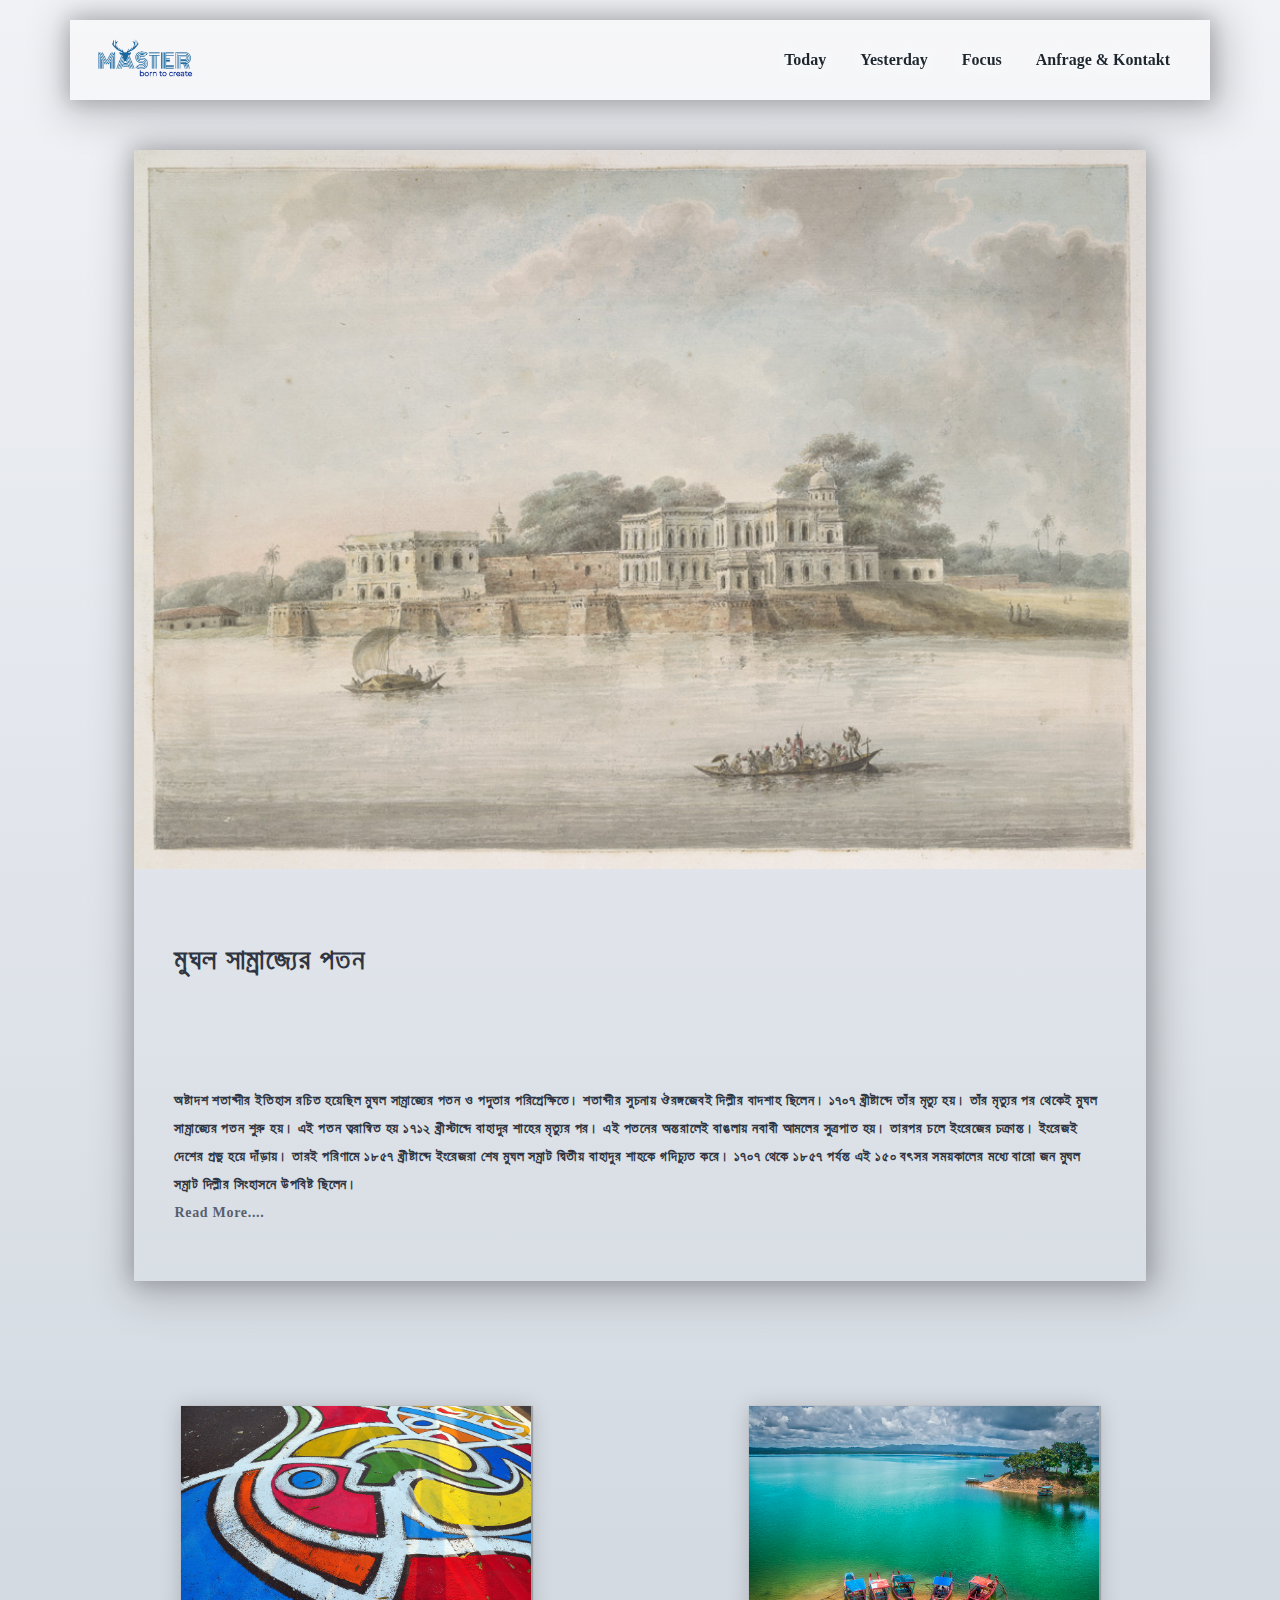
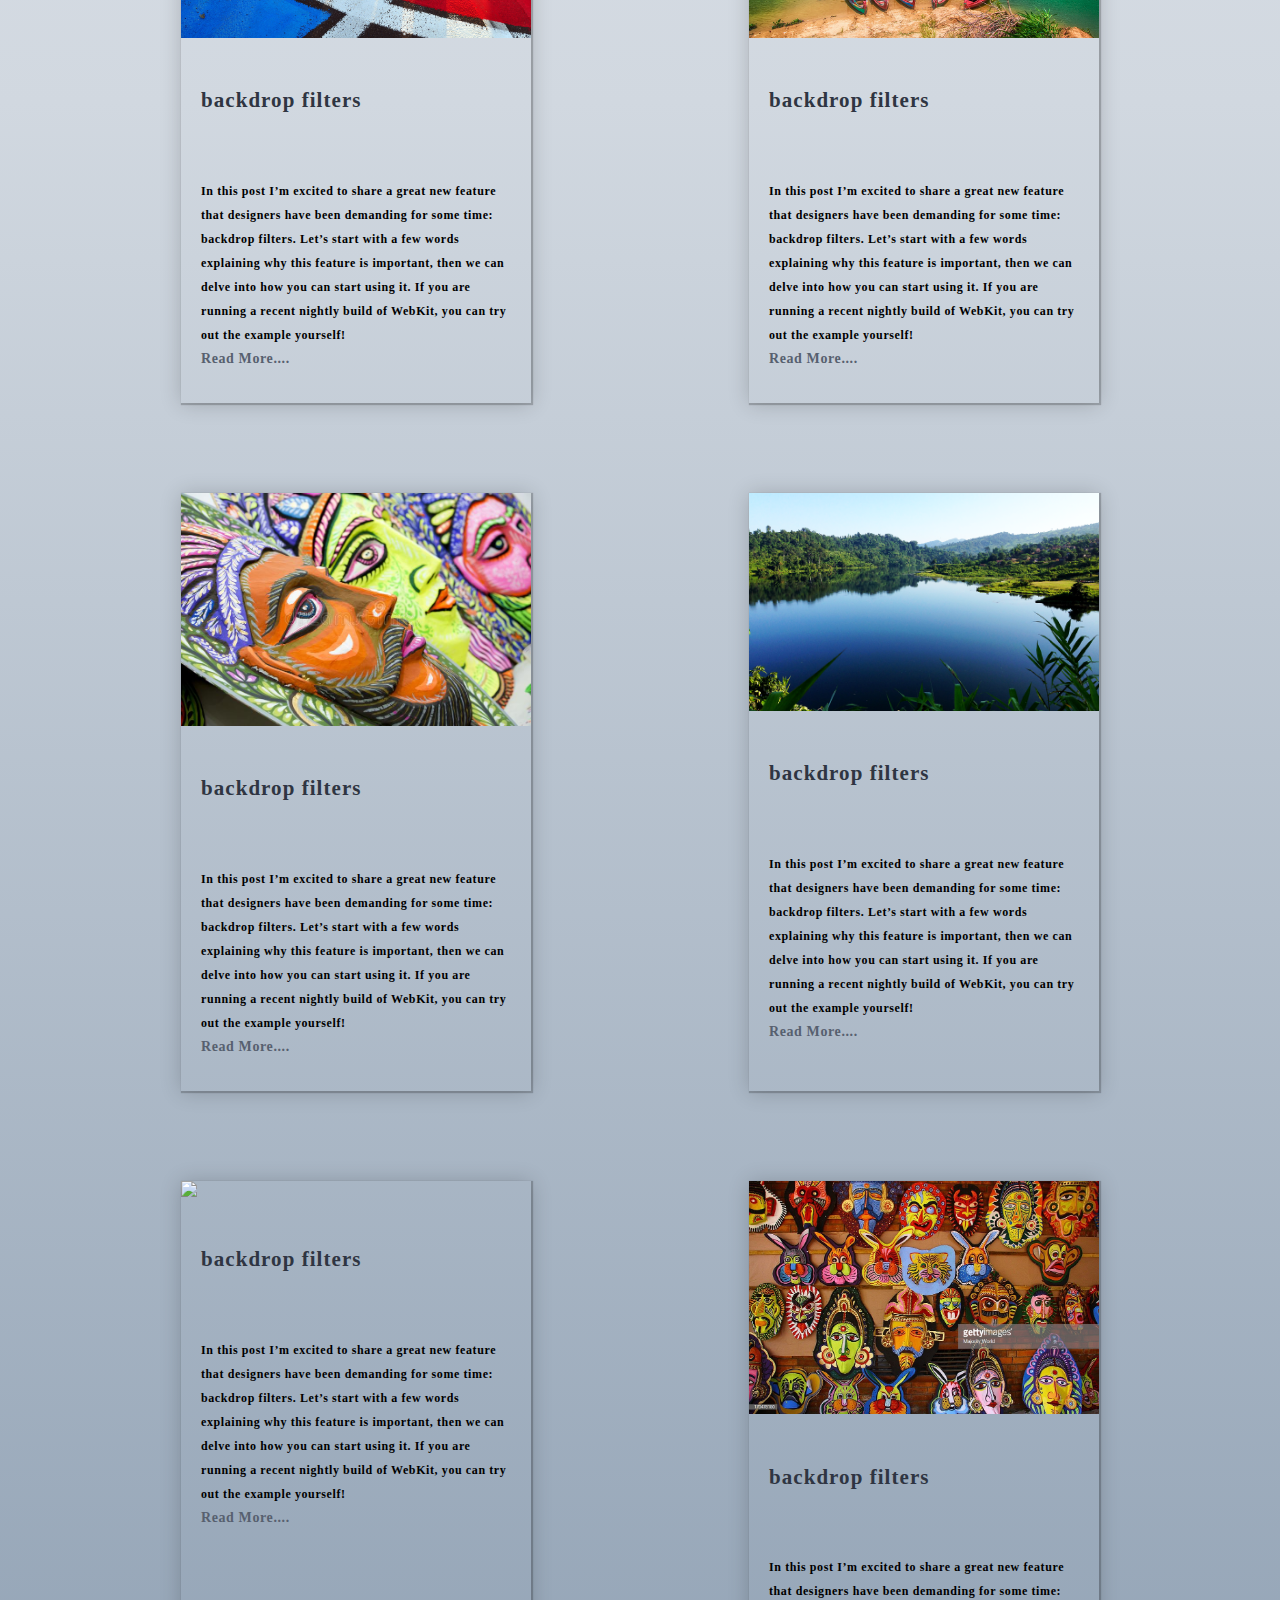
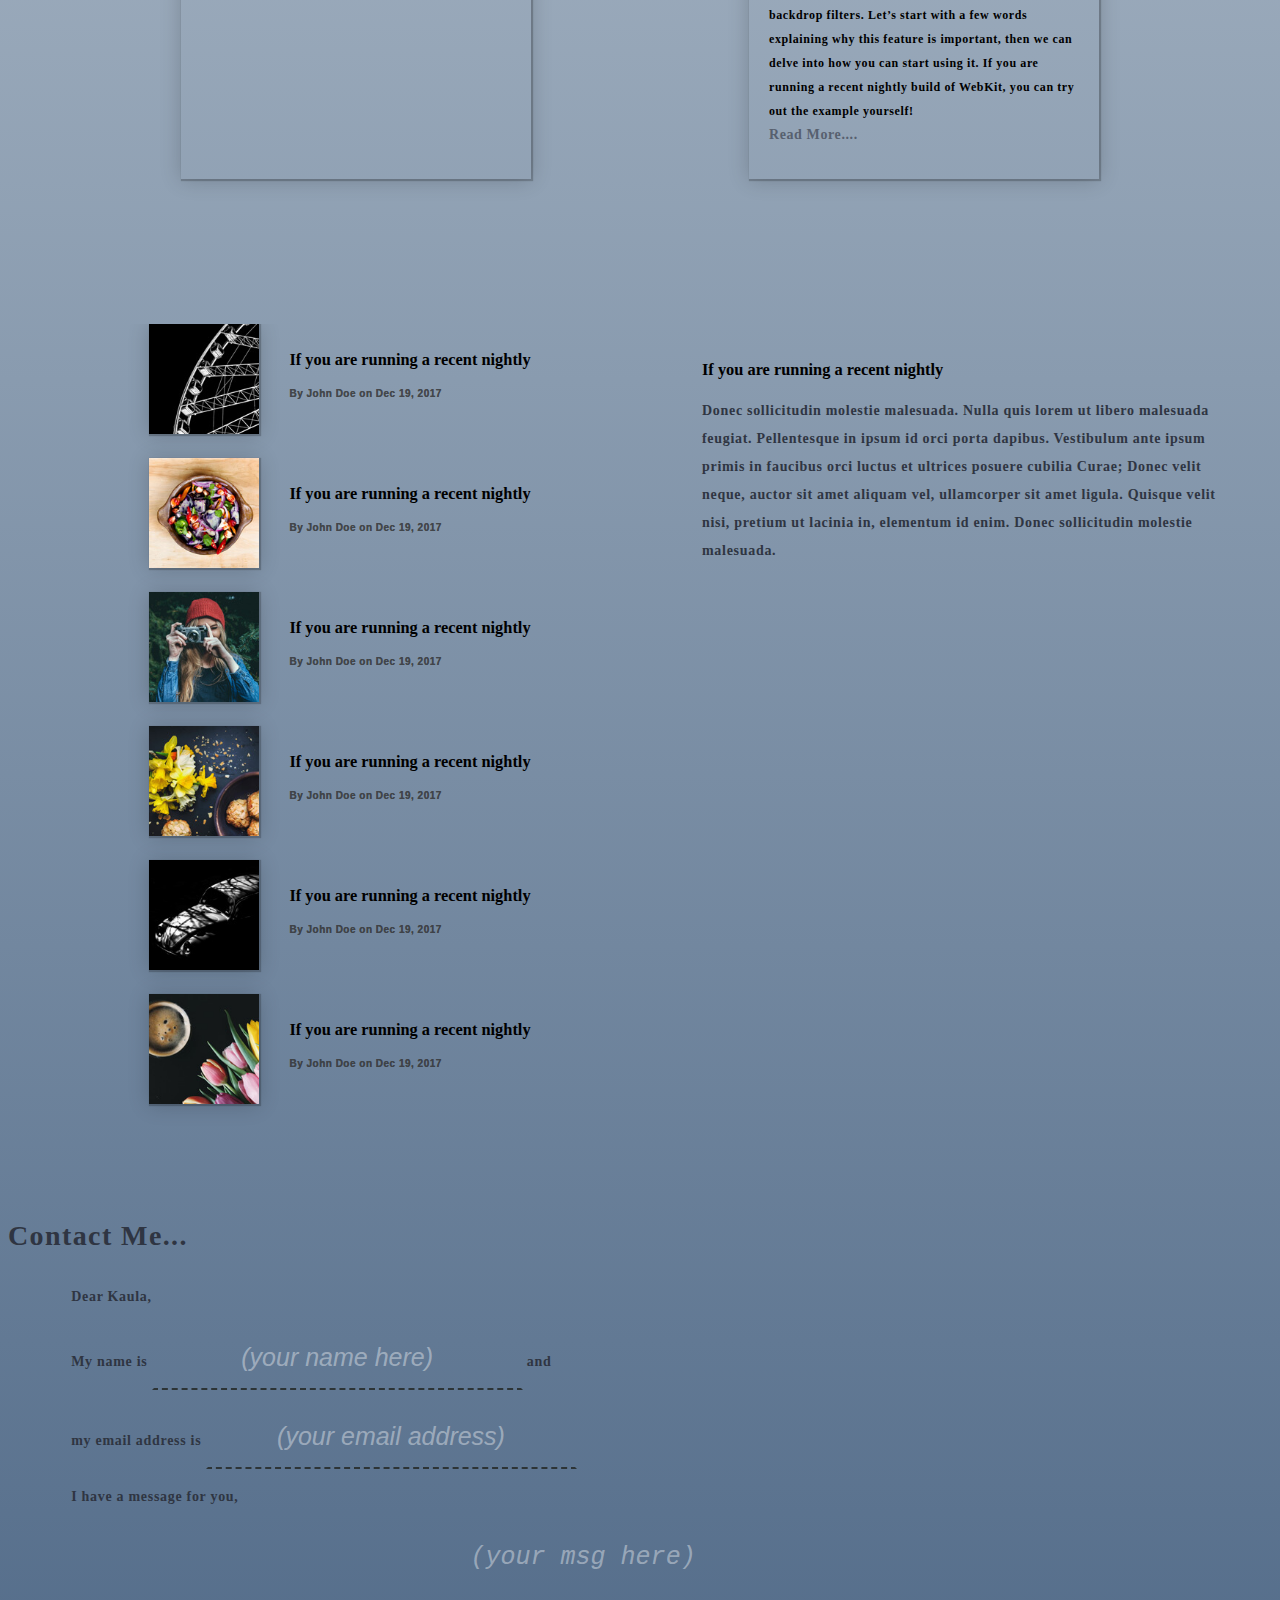
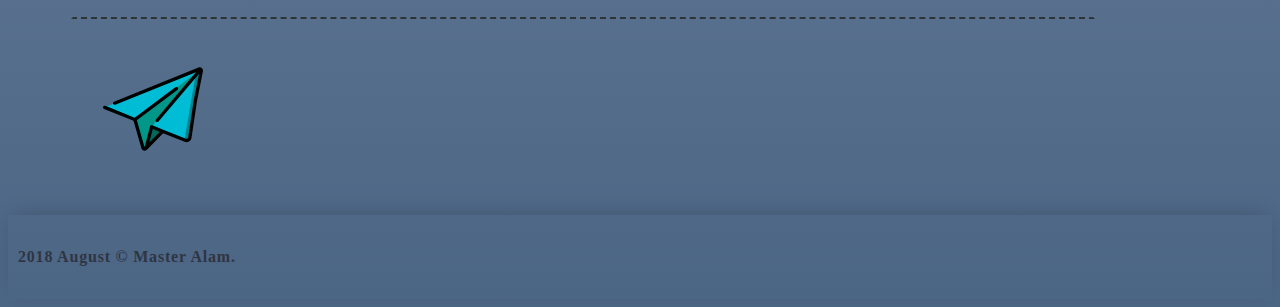
==== src/components/index.html @ a652fad1 "*all set up master blog" ====
<!DOCTYPE html>
<html lang="en">
<head>
    <meta charset="utf-8">
    <meta http-equiv="X-UA-Compatible" content="IE=edge,chrome=1">
    <title>Silent Blogger</title>
    <meta name="description" content="Master Blog">
    <meta name="author" content="Master Mischu">
    <meta name="viewport" content="width=device-width; initial-scale=1.0">
    <link rel="shortcut icon" href="../assets/ic_banner.png">
    <link rel="apple-touch-icon" href="../assets/ico/App-apple-logo.png">
    <link rel="stylesheet" href="css/style.css"/>
    <link href="https://fonts.googleapis.com/css?family=Lato:300,400,700|Open+Sans" rel="stylesheet">
    <link rel="stylesheet" href="https://cdn.rawgit.com/mirazmac/bengali-webfont-cdn/master/solaimanlipi/style.css">
    <script src="https://code.jquery.com/jquery-1.10.2.js"></script>
    <script type="text/javascript" src="http://ajax.googleapis.com/ajax/libs/jquery/1.7.1/jquery.min.js"></script>

</head>

<body>

<button onclick="topFunction()" id="gotoTop" title="Go to top">
    <img src="../assets/button/263385.png" width="80px" height="80px">
</button>

<div class="wrapper">
    <div class="header">
        <!--<h2></h2>-->
        <!--<p></p>-->

        <!--Sticky Navigation-->
        <header class="navigation_wrapper">
            <div class="sticky_navigation">
                <!--<div id="blurred_box"></div>-->
                <div id="nav_logo"><a href="#0">
                    <img id="logo" src="../assets/MASTER-logo.png" width="120px"></a>
                </div>

                <div class="navbar" id="nav-content">
                    <a href="#today">Today</a>
                    <a href="#yesterday">Yesterday</a>
                    <a href="#focus">Focus</a>
                    <a href="#bio">Anfrage & Kontakt</a>
                    <!--<a href="#impress_gallery">Leteral</a>-->
                    <!--<a href="#contact">Anfrage & Kontakt</a>-->
                </div>
            </div>

            <div id="myNav" class="overlay">

                <!--<div class="blurred_overlay"></div>-->
                <ul class="overlay-content">
                    <li><a href="#today">Today</a></li>
                    <li><a href="#yesterday">Yesterday</a></li>
                    <li><a href="#focus">Focus</a></li>
                    <li><a href="#bio">Anfrage & Kontakt</a></li>
                    <!--<li><a href="#impress_gallery">Literal</a></li>-->
                    <!--<li><a href="#contact">Anfrage & Kontakt</a></li>-->

                </ul>
            </div>

            <div id="span_button">
                <div id="span_logo">
                    <a href="#0">
                        <img src="../assets/ico/modern-latin-alphabet-letter-m-512.png" width="30px"></a>
                </div>

                <button class="mobileTrigger">
                    <div class="hamburger-icon">
                        <span class="line line-1"></span>
                        <span class="line line-2"></span>
                        <span class="line line-3"></span>
                    </div>
                </button>
            </div>
        </header>
    </div>
    <div class="main item" id="today">
        <img class="story-img" id="img-main" src="../assets/Mughal_Palace%252C_Ghazipur.jpg" width="100%">
        <h1 class="maintopic">মুঘল সাম্রাজ্যের পতন</h1>
        <p class="mainpara">


            অষ্টাদশ শতাব্দীর ইতিহাস রচিত হয়েছিল মুঘল সাম্রাজ্যের পতন ও পদুতার পরিপ্রেক্ষিতে। শতাব্দীর সুচনায় ঔরঙ্গজেবই
            দিল্লীর বাদশাহ ছিলেন। ১৭০৭ খ্রীষ্টাব্দে তাঁর মৃত্যু হয়। তাঁর মৃত্যুর পর থেকেই মুঘল সাম্রাজ্যের পতন শুরু
            হয়। এই পতন ত্বরান্বিত হয় ১৭১২ খ্ৰীস্টাব্দে বাহাদুর শাহের মৃত্যুর পর। এই পতনের অন্তরালেই বাঙলায় নবাবী
            আমলের সুত্রপাত হয়। তারপর চলে ইংরেজের চক্রান্ত। ইংরেজই দেশের প্রভু হয়ে দাঁড়ায়। তারই পরিণামে ১৮৫৭
            খ্রীষ্টাব্দে ইংরেজরা শেষ মুঘল সম্রাট দ্বিতীয় বাহাদুর শাহকে গদিচ্যুত করে। ১৭০৭ থেকে ১৮৫৭ পর্যন্ত এই ১৫০ বৎসর
            সময়কালের মধ্যে বারো জন মুঘল সম্রাট দিল্লীর সিংহাসনে উপবিষ্ট ছিলেন।
            <!--Our recent blog posts have focused on important performance and developer features-->
            <!--added to WebKit. But WebKit is about more than just great developer tools; we also build features-->
            <!--for authoring amazing web content. In this post I’m excited to share a great new feature that-->
            <!--designers have been demanding for some time: backdrop filters. Let’s start with a few words-->
            <!--explaining why this feature is important, then we can delve into how you can start using it. If you-->
            <!--are running a recent nightly build of WebKit, you can try out the example yourself!-->
            <br>
            <a class="read-more" href="../components/link_pages/main-item.html" type="button">Read More....</a>
        </p>

    </div>


    <div class="story-wrapper" id="yesterday">
        <div class="story blocks">
            <div class="stories" id="story-1">
                <img class="story-img" id="img-1" src="../assets/storyphotos/bangladesh-001.jpg" width="100%">
                <h2 class="storyheads">backdrop filters</h2>
                <p class="thumbpara">In this post I’m excited to share a great new feature that
                    designers have been demanding for some time: backdrop filters. Let’s start with a few words
                    explaining why this feature is important, then we can delve into how you can start using it. If you
                    are running a recent nightly build of WebKit, you can try out the example yourself!
                    <br>
                    <a class="read-more" href="#" type="button">Read More....</a>
                </p>
            </div>
            <div class="stories" id="story-2">
                <img class="story-img" id="img-2" src="../assets/storyphotos/bangladesh-002.jpg" width="100%">
                <h2 class="storyheads">backdrop filters</h2>
                <p class="thumbpara">In this post I’m excited to share a great new feature that
                    designers have been demanding for some time: backdrop filters. Let’s start with a few words
                    explaining why this feature is important, then we can delve into how you can start using it. If you
                    are running a recent nightly build of WebKit, you can try out the example yourself!
                    <br>
                    <a class="read-more" href="#" type="button">Read More....</a>
                </p>
            </div>
            <div class="stories" id="story-3">
                <img class="story-img" id="img-3" src="../assets/storyphotos/bangladesh-008.jpg" width="100%">
                <h2 class="storyheads">backdrop filters</h2>
                <p class="thumbpara">In this post I’m excited to share a great new feature that
                    designers have been demanding for some time: backdrop filters. Let’s start with a few words
                    explaining why this feature is important, then we can delve into how you can start using it. If you
                    are running a recent nightly build of WebKit, you can try out the example yourself!
                    <br>
                    <a class="read-more" href="#" type="button">Read More....</a>
                </p>
            </div>
            <div class="stories" id="story-4">
                <img class="story-img" id="img-4" src="../assets/storyphotos/bangladesh-004.jpg" width="100%">
                <h2 class="storyheads">backdrop filters</h2>
                <p class="thumbpara">In this post I’m excited to share a great new feature that
                    designers have been demanding for some time: backdrop filters. Let’s start with a few words
                    explaining why this feature is important, then we can delve into how you can start using it. If you
                    are running a recent nightly build of WebKit, you can try out the example yourself!
                    <br>
                    <a class="read-more" href="#" type="button">Read More....</a>
                </p>
            </div>
            <div class="stories" id="story-5">
                <img class="story-img" id="img-5" src="../assets/storyphotos/bangladesh-005.jpg" width="100%">
                <h2 class="storyheads">backdrop filters</h2>
                <p class="thumbpara">In this post I’m excited to share a great new feature that
                    designers have been demanding for some time: backdrop filters. Let’s start with a few words
                    explaining why this feature is important, then we can delve into how you can start using it. If you
                    are running a recent nightly build of WebKit, you can try out the example yourself!
                    <br>
                    <a class="read-more" href="#" type="button">Read More....</a>
                </p>
            </div>
            <div class="stories" id="story-6">
                <img class="story-img" id="img-6" src="../assets/storyphotos/bangladesh-006.jpg" width="100%">
                <h2 class="storyheads">backdrop filters</h2>
                <p class="thumbpara">In this post I’m excited to share a great new feature that
                    designers have been demanding for some time: backdrop filters. Let’s start with a few words
                    explaining why this feature is important, then we can delve into how you can start using it. If you
                    are running a recent nightly build of WebKit, you can try out the example yourself!
                    <br>
                    <a class="read-more" href="#" type="button">Read More....</a>
                </p>
            </div>
            <!--<div class="stories" id="story-7">-->
            <!--<img class="story-img" id="img-7" src="../assets/storyphotos/bangladesh-007.jpg" width="100%">-->
            <!--<h2 class="storyheads">backdrop filters</h2>-->
            <!--<p class="thumbpara">In this post I’m excited to share a great new feature that-->
            <!--designers have been demanding for some time: backdrop filters. Let’s start with a few words-->
            <!--explaining why this feature is important, then we can delve into how you can start using it. If you-->
            <!--are running a recent nightly build of WebKit, you can try out the example yourself!</p>-->
            <!--</div>-->
            <!--<div class="stories" id="story-8">-->
            <!--<img class="story-img" id="img-8" src="../assets/storyphotos/bangladesh-008.jpg" width="100%">-->
            <!--<h2 class="storyheads">backdrop filters</h2>-->
            <!--<p class="thumbpara">In this post I’m excited to share a great new feature that-->
            <!--designers have been demanding for some time: backdrop filters. Let’s start with a few words-->
            <!--explaining why this feature is important, then we can delve into how you can start using it. If you-->
            <!--are running a recent nightly build of WebKit, you can try out the example yourself!</p>-->
            <!--</div>-->
        </div>

    </div>

    <div class="preview-wrapper" id="focus">

        <!--<div class="container">-->
        <section class="ib-container" id="ib-container">
            <article>
                <header>
                    <a href=""><img class="block-thumbs" src="../assets/block-thumbs/wheel-150.jpg"></a>
                </header>
                <div class="breakpoint">
                <h3>If you are running a recent nightly</h3>
                <p>By John Doe on Dec 19, 2017</p>
                </div>
            </article>
            <article>
                <header>
                    <a href=""><img class="block-thumbs" src="../assets/block-thumbs/salad-150.jpg"></a>
                </header>
                <div class="breakpoint">
                    <h3>If you are running a recent nightly</h3>
                    <p>By John Doe on Dec 19, 2017</p>
                </div>
            </article>
            <article>
                <header>
                    <a href=""><img class="block-thumbs" src="../assets/block-thumbs/shutterbug-150.jpg"></a>
                </header>
                <div class="breakpoint">
                    <h3>If you are running a recent nightly</h3>
                    <p>By John Doe on Dec 19, 2017</p>
                </div>
            </article>
            <article>
                <header>
                    <a href=""><img class="block-thumbs" src="../assets/block-thumbs/cookies-150.jpg"></a>
                </header>
                <div class="breakpoint">
                    <h3>If you are running a recent nightly</h3>
                    <p>By John Doe on Dec 19, 2017</p>
                </div>
            </article>
            <article>
                <header>
                    <a href=""><img class="block-thumbs" src="../assets/block-thumbs/beetle-150.jpg"></a>
                </header>
                <div class="breakpoint">
                    <h3>If you are running a recent nightly</h3>
                    <p>By John Doe on Dec 19, 2017</p>
                </div>
            </article>
            <article>
                <header>
                    <a href=""><img class="block-thumbs" src="../assets/block-thumbs/tulips-150.jpg"></a>
                </header>
                <div class="breakpoint">
                    <h3>If you are running a recent nightly</h3>
                    <p>By John Doe on Dec 19, 2017</p>
                </div>
            </article>
        </section>
        <!--</div>-->
        <!--<div class="mini thumbstories">-->
        <!--<div class="block-reader">-->
        <!--<img class="block-thumbs" src="../assets/block-thumbs/wheel-150.jpg">-->
        <!--<div class="breakpoint">-->
        <!--<a class="block-head" href="#">If you are running a recent nightly</a>-->
        <!--<p class="block_para">By John Doe on Dec 19, 2017</p>-->
        <!--</div>-->
        <!--</div>-->

        <!--<div class="block-reader">-->
        <!--<img class="block-thumbs" src="../assets/block-thumbs/shutterbug-150.jpg">-->
        <!--<div class="breakpoint">-->
        <!--<a class="block-head" href="#">If you are running a recent nightly</a>-->
        <!--<p class="block_para">By John Doe on Dec 19, 2017</p>-->
        <!--</div>-->
        <!--</div>-->

        <!--<div class="block-reader">-->
        <!--<img class="block-thumbs" src="../assets/block-thumbs/cookies-150.jpg">-->
        <!--<div class="breakpoint">-->
        <!--<a class="block-head" href="#">If you are running a recent nightly</a>-->
        <!--<p class="block_para">By John Doe on Dec 19, 2017</p>-->
        <!--</div>-->
        <!--</div>-->

        <!--<div class="block-reader">-->
        <!--<img class="block-thumbs" src="../assets/block-thumbs/beetle-150.jpg">-->
        <!--<div class="breakpoint">-->
        <!--<a class="block-head" href="#">If you are running a recent nightly</a>-->
        <!--<p class="block_para">By John Doe on Dec 19, 2017</p>-->
        <!--</div>-->
        <!--</div>-->

        <!--<div class="block-reader">-->
        <!--<img class="block-thumbs" src="../assets/block-thumbs/tulips-150.jpg">-->
        <!--<div class="breakpoint">-->
        <!--<a class="block-head" href="#">If you are running a recent nightly</a>-->
        <!--<p class="block_para">By John Doe on Dec 19, 2017</p>-->
        <!--</div>-->
        <!--</div>-->

        <!--<div class="block-reader">-->
        <!--<img class="block-thumbs" src="../assets/block-thumbs/salad-150.jpg">-->
        <!--<div class="breakpoint">-->
        <!--<a class="block-head" href="#">If you are running a recent nightly</a>-->
        <!--<p class="block_para">By John Doe on Dec 19, 2017</p>-->
        <!--</div>-->
        <!--</div>-->
        <!--</div>-->

        <div class="about">
            <h3 class="block-head">If you are running a recent nightly</h3>
            <p class="block_para">Donec sollicitudin molestie malesuada. Nulla quis lorem ut libero malesuada feugiat.
                Pellentesque in ipsum id orci porta dapibus. Vestibulum ante ipsum primis in faucibus orci luctus et
                ultrices posuere cubilia Curae; Donec velit neque, auctor sit amet aliquam vel, ullamcorper sit amet
                ligula. Quisque velit nisi, pretium ut lacinia in, elementum id enim. Donec sollicitudin molestie
                malesuada.</p>

        </div>
    </div>

    <div class="end contents" id="bio">
        <!--<div class="ql-arch-wrapper">-->
        <!--<div class="social">-->
        <!--<div class="col-two md-four mob-full s-footer__sitelinks">-->

        <!--<h4>Quick Links</h4>-->

        <!--<ul class="s-footer__linklist">-->
        <!--<li><a href="#0">Home</a></li>-->
        <!--<li><a href="#0">Blog</a></li>-->
        <!--<li><a href="#0">Styles</a></li>-->
        <!--<li><a href="#0">About</a></li>-->
        <!--<li><a href="#0">Contact</a></li>-->
        <!--<li><a href="#0">Privacy Policy</a></li>-->
        <!--</ul>-->

        <!--</div> &lt;!&ndash; end s-footer__sitelinks &ndash;&gt;-->
        <!--</div>-->
        <!--<div class="archives">-->
        <!--<div class="col-two md-four mob-full s-footer__archives">-->

        <!--<h4>Archives</h4>-->

        <!--<ul class="s-footer__linklist">-->
        <!--<li><a href="#0">January 2018</a></li>-->
        <!--<li><a href="#0">December 2017</a></li>-->
        <!--<li><a href="#0">November 2017</a></li>-->
        <!--<li><a href="#0">October 2017</a></li>-->
        <!--<li><a href="#0">September 2017</a></li>-->
        <!--<li><a href="#0">August 2017</a></li>-->
        <!--</ul>-->

        <!--</div> &lt;!&ndash; end s-footer__archives &ndash;&gt;-->
        <!--</div>-->
        <!--</div>-->
        <!-- contact -->
        <div class="contact-section" id="contact">

            <h1>Contact Me...</h1>
            <form id="contact-form">
                <p>Dear Kaula,</p>
                <p>My
                    <label for="your-name">name</label> is
                    <input type="text" name="your-name" id="your-name" minlength="3" placeholder="(your name here)"
                           required> and</p>

                <p>my
                    <label for="email">email address</label> is
                    <input type="email" name="your-email" id="email" placeholder="(your email address)" required>
                </p>

                <p> I have a
                    <label for="your-message">message</label> for you,</p>

                <p>
                    <textarea name="your-message" id="your-message" placeholder="(your msg here)" class="expanding"
                              required></textarea>
                </p>
                <p class="bttn">
                    <button type="submit">
                        <svg version="1.1" id="send-icn" xmlns="http://www.w3.org/2000/svg" xmlns:xlink="http://www.w3.org/1999/xlink" x="0px" y="0px" width="100px" height="100px"
	 viewBox="0 0 511.92 511.92" xml:space="preserve">
<g>
	<g transform="translate(1)">
		<path style="fill:#00838F;" d="M498.575,52.601c-2.236-1.605-5.147-1.929-7.68-0.853l-14.336,5.803L58.682,226.169l-51.2,21.248
			l154.709,62.635h0.171v0.085l39.595,138.325l1.792,6.144c0.834,2.909,3.145,5.158,6.075,5.913c2.93,0.754,6.041-0.099,8.175-2.243
			l79.104-80.896l7.083-7.253l108.288,42.581l8.021,3.157c4.793,1.96,10.222,1.606,14.72-0.96c4.498-2.566,7.566-7.058,8.32-12.181
			l58.709-341.248C503.001,58.041,501.536,54.499,498.575,52.601z M248.122,346.66l0.256,0.085l-0.427,0.512L248.122,346.66z"/>
		<path style="fill:#00BCD4;" d="M476.559,57.55L58.682,226.169l-51.2,21.248l154.709,62.635h0.171v0.085l39.595,138.325
			l76.629-78.336l18.517,7.253l7.083-7.253l108.288,42.581c2.944-2.577,4.879-6.115,5.461-9.984l58.709-341.248
			C476.917,60.178,476.888,58.835,476.559,57.55z M222.351,347.257l0.171-0.597l0.256,0.085L222.351,347.257z"/>
		<path style="fill:#00695C;" d="M304.186,370.126l-86.187,88.149c1.005-1.093,1.736-2.409,2.133-3.84l27.819-107.179l0.427-0.512
			l37.035,15.531l16.555,6.997L304.186,370.126z"/>
		<path style="fill:#009688;" d="M499.207,53.062L248.378,346.745l-0.256-0.085l-0.171,0.597l-27.819,107.179
			c-0.397,1.431-1.129,2.747-2.133,3.84c-2.135,2.144-5.245,2.998-8.175,2.243c-2.93-0.754-5.242-3.004-6.075-5.913l-41.387-144.469
			v-0.085h-0.085v-0.085L499.207,53.062z"/>
	</g>
	<path d="M173.175,313.252l207.36-154.453c2.65-1.741,4.117-4.807,3.808-7.963c-0.309-3.156-2.342-5.88-5.279-7.074
		c-2.937-1.194-6.295-0.661-8.718,1.384L161.92,300.324L11.682,239.507c-4.36-1.729-9.298,0.384-11.057,4.732
		s0.321,9.3,4.657,11.089l151.04,61.116l40.277,140.612c2.097,7.263,8.756,12.254,16.316,12.228h0.196
		c4.121-0.074,8.07-1.663,11.093-4.463c0.298-0.179,0.583-0.379,0.853-0.597l82.483-84.344l110.592,43.853
		c7.107,3.019,15.214,2.565,21.939-1.229c6.93-3.844,11.682-10.689,12.86-18.526l27.913-186.675l30.72-154.121
		c1.278-6.188-0.948-12.577-5.794-16.631c-4.773-3.978-11.344-5.013-17.109-2.697L56.482,218.293
		c-4.371,1.767-6.482,6.744-4.715,11.115c1.767,4.371,6.744,6.482,11.115,4.715l412.86-166.588l-204.8,241.545
		c-3.047,3.596-2.602,8.981,0.994,12.028c3.596,3.047,8.981,2.602,12.028-0.994L491.861,74.899l-27.785,139.469l-27.989,187.025
		c-0.384,2.617-1.96,4.909-4.267,6.204c-2.212,1.235-4.877,1.358-7.194,0.333l-116.369-45.756l-55.842-23.381
		c-4.345-1.824-9.346,0.22-11.17,4.565c-0.186,0.585-0.307,1.189-0.358,1.801h-0.205l-27.725,107.059L173.175,313.252z
		 M254.89,358.35l28.211,11.844l7.27,2.884l-53.495,54.707L254.89,358.35z"/>
</g>
</svg>

                        <small>send</small>
                    </button>
                </p>
            </form>


        </div>
        <!-- //contact -->
    </div>


</div>

<footer>
    <div class="foot-kala">
        <p>2018 August © Master Alam.</p>
    </div>
</footer>

<script src="js/mobile-navigation.js"></script>
<script src="js/read-more.js"></script>
<script src="js/scroll-to-top.js"></script>
<script src="js/contact-me.js"></script>
<script src="js/blur-effect.js"></script>
<script src="js/modernizr.custom.34978.js"></script>

</body>
</html>
---- src/components/css/style.css ----
html {
}

body {
    /*background: rgba(255, 255, 255, 1.0);*/
    background-image: linear-gradient(#f1f2f6, #d1d8e0, #778ca3d0, #4b6584);
    font-family: 'Lato', sans-serif;
    font-family: 'SolaimanLipi', serif;
    /*font-family: 'Open Sans', sans-serif;*/
    /*background: url("../../assets/bg/PaintSquares_1400x900.jpg") no-repeat center center fixed;*/
    /*background: url("../../assets/diary-page/old-paper-013.jpg") no-repeat center center fixed;*/
    /*background-size: cover;*/
}

h1, h2, p {
    color: #2f3542;
    letter-spacing: .05em;
    line-height: 2em;
    font-weight: 700;

}

#gotoTop {
    display: none;
    position: fixed;
    background-color: transparent;
    bottom: -37px;
    right: 0;
    z-index: 99;
    font-size: 18px;
    border: none;
    outline: none;
    cursor: pointer;
    padding: 15px;
    border-radius: 4px;
    opacity: .6;
}

#gotoTop:hover {
    opacity: 1;
    transition: opacity ease .5s;
}

.wrapper {
    max-width: 1440px;
    width: 100%;
    height: auto;
    margin: 0 auto;
    font-size: 14px;

}

.header {
    background-color: transparent;
    text-align: center;
    margin-top: 150px;
}

.main {
    position: relative;
    width: 80%;
    height: auto;
    margin: 0 auto;
    margin-top: 100px;
    overflow: hidden;
    background-color: transparent;
    box-shadow: 0px 0px 20px 2px rgba(0, 0, 0, 0.2), 5px 6px 40px 10px rgba(0, 0, 0, 0.19);
}

@media screen and (max-width: 1080px) {
    .main {
        width: 100%;
        transition: width ease .3s;
    }

}

.maintopic {
    padding: 40px;
    transition: all .2s;
}

.mainpara {
    padding: 40px;
    transition: ease all .2s;
}

.master-img {
}

.read-more {
    text-decoration: none;
    font-size: 14px;
    font-weight: bold;
    text-align: center;
    outline: none;
    color: #57606f;
}

.story-wrapper {
    width: 100%;
    margin-top: 80px;
}

@media screen and (max-width: 768px) {
    .story-wrapper {
        flex-wrap: wrap;
        margin: 0 auto;
    }
}

.story {
    max-width: 1440px;
    width: 100%;
    height: auto;
    margin: 0 auto;
    display: flex;
    flex-wrap: wrap;
    justify-content: space-evenly;
}

.stories {
    max-width: 350px;
    width: 100%;
    margin: 45px;
    background: transparent;
    box-shadow: 1px 1px 1px 1px rgba(0, 0, 0, 0.2), 0px 1px 20px 0px rgba(0, 0, 0, 0.19);
}

@media screen and (max-width: 480px) {
    .stories {
        margin: 10px;
    }
}

.storyheads, .thumbpara {
    padding: 20px;
}

.thumbpara {
    height: auto;
    font-size: 12px;
    text-decoration: none;
    text-shadow: none;
    color: black;
}

.preview-wrapper {
    position: relative;
    width: 100%;
    height: auto;
    margin-top: 100px;
    /*max-height: 407px;*/
    display: flex;
    flex-wrap: nowrap;
    justify-content: space-evenly;
    overflow: hidden;
}

@media screen and (max-width: 768px) {
    .preview-wrapper {
        flex-wrap: wrap;
        margin: 0 auto;
    }
}

/*.thumbstories {*/
/*max-width: 840px;*/
/*width: 100%;*/
/*max-height: 366px;*/
/*padding: 20px;*/
/*display: flex;*/
/*flex-wrap: wrap;*/
/*}*/

/*@media screen and (max-width: 768px) {*/
/*.thumbstories {*/
/*overflow: hidden;*/
/*}*/
/*}*/

/*.block-reader {*/
/*max-width: 365px;*/
/*width: 100%;*/
/*max-height: 110px;*/
/*font-size: 12px;*/
/*margin-right: 10px;*/
/*margin-bottom: 22px;*/
/*text-decoration: none;*/
/*text-shadow: none;*/
/*color: black;*/
/*display: flex;*/
/*flex-wrap: nowrap;*/
/*background-color: transparent;*/
/*}*/

.block-thumbs {
    height: 110px;
    width: 110px;
    margin-right: 20px;
    box-shadow: 1px 1px 1px 1px rgba(0, 0, 0, 0.2), 0px 1px 20px 0px rgba(0, 0, 0, 0.19);
}

.breakpoint {
    padding: 10px;
    margin: 0 auto;
}

/*.block-head {*/
/*font-size: 14px;*/
/*margin-right: 10px;*/
/*text-decoration: none;*/
/*color: #000;*/
/*font-weight: bold;*/
/*}*/

/*.block_para {*/
/*position: relative;*/
/*font-size: 12px;*/
/*}*/
/*strart of IBcontainer*/
.ib-container {
    position: relative;
    width: 100%;
    height: auto;
    /*max-height: 407px;*/
    display: flex;
    flex-wrap: wrap;
    justify-content: space-evenly;
}

@media screen and (max-width: 768px) {
    .ib-container {
        flex-wrap: wrap;
        margin: 0 auto;
    }
}

.ib-container:before,
.ib-container:after {
    content: "";
    display: table;
}

.ib-container:after {
    clear: both;
}

.ib-container article {
    max-width: 410px;
    height: auto;
    padding: 0;
    display: flex;
    flex-wrap: nowrap;
    border: none;
    text-align: left;
    text-transform: none;
    margin: 0 auto;
    margin-bottom: 20px;
    z-index: 1;
    -webkit-transition: opacity 0.4s linear,
    -webkit-transform 0.4s ease-in-out,
    box-shadow 0.4s ease-in-out;
    -moz-transition: opacity 0.4s linear,
    -moz-transform 0.4s ease-in-out,
    box-shadow 0.4s ease-in-out;
    -o-transition: opacity 0.4s linear,
    -o-transform 0.4s ease-in-out,
    box-shadow 0.4s ease-in-out;
    -ms-transition: opacity 0.4s linear,
    -ms-transform 0.4s ease-in-out,
    box-shadow 0.4s ease-in-out;
    transition: opacity 0.4s linear,
    transform 0.4s ease-in-out,
    box-shadow 0.4s ease-in-out;

}

.ib-container h3 a {
    font-size: 16px;
    font-weight: 400;
    color: #000;
    color: rgba(0, 0, 0, 1);
    text-shadow: 0px 0px 0px rgba(0, 0, 0, 1);
    opacity: 0.8;
}

.ib-container article p {
    font-family: Verdana, sans-serif;
    font-size: 10px;
    line-height: 13px;
    color: #333;
    color: rgba(51, 51, 51, 1);
    text-shadow: 0px 0px 0px rgba(51, 51, 51, 1);
    opacity: 0.8;
}

.ib-container h3 a,
.ib-container article header span,
.ib-container article p {
    -webkit-transition: opacity 0.2s linear,
    text-shadow 0.5s ease-in-out,
    color 0.5s ease-in-out;
    -moz-transition: opacity 0.2s linear,
    text-shadow 0.5s ease-in-out,
    color 0.5s ease-in-out;
    -o-transition: opacity 0.2s linear,
    text-shadow 0.5s ease-in-out,
    color 0.5s ease-in-out;
    -ms-transition: opacity 0.2s linear,
    text-shadow 0.5s ease-in-out,
    color 0.5s ease-in-out;
    transition: opacity 0.2s linear,
    text-shadow 0.5s ease-in-out,
    color 0.5s ease-in-out;
}

/* Hover Style for all the items: blur, scale down*/
.ib-container article.blur {
    /*box-shadow: 0px 0px 20px 10px rgba(255, 255, 255, 1);*/
    -webkit-transform: scale(0.9);
    -moz-transform: scale(0.9);
    -o-transform: scale(0.9);
    -ms-transform: scale(0.9);
    transform: scale(0.9);
    opacity: 0.7;
}

.ib-container article.blur h3 a {
    text-shadow: 0px 0px 10px rgba(0, 0, 0, 0.9);
    color: rgba(0, 0, 0, 0);
    opacity: 0.5;
}

.ib-container article.blur header span {
    text-shadow: 0px 0px 10px rgba(255, 210, 82, 0.9);
    color: rgba(255, 210, 82, 0);
    opacity: 0.5;
}

.ib-container article.blur p {
    text-shadow: 0px 0px 10px rgba(51, 51, 51, 0.9);
    color: rgba(51, 51, 51, 0);
    opacity: 0.5;
}

/* Hover Style for single item: scale up */
.ib-container article.active {
    -webkit-transform: scale(1.05);
    -moz-transform: scale(1.05);
    -o-transform: scale(1.05);
    -ms-transform: scale(1.05);
    transform: scale(1.05);
    /*box-shadow: 0px 0px 0px 10px rgba(255, 255, 255, 1),*/
    /*1px 11px 15px 10px rgba(0, 0, 0, 0.4);*/
    z-index: 100;
    opacity: 1;
}

.ib-container article.active h3 a,
.ib-container article.active header span,
.ib-container article.active p {
    opacity: 1;
}

/*end of IBcontainer*/

.about {
    max-width: 540px;
    width: 100%;
    max-height: 500px;
    margin-right: 10px;
    padding: 20px;
}

@media screen and (max-width: 768px) {
    .about {
    }
}

.end {
    width: 100%;
    height: auto;
    margin-top: 80px;
}

@media screen and (max-width: 768px) {
    .end {
        margin: 0 auto;
    }
}

.ql-arch-wrapper {
    width: 30%;
    margin-right: 20px;
}

@media screen and (max-width: 768px) {
    .ql-arch-wrapper {
        margin: 0 auto;
        width: 100%;
    }
}

.social {
    list-style: none;
    margin-left: 0;
}

/*--contact--*/
.contact-section {
    position: relative;
    width: 100%;
}

@media screen and (max-width: 768px) {

    .contact-section {
        width: 100%;
    }
}

/* Forms
---------------------------------- */
#contact-form {
    max-width: 90%;
    margin: 0 auto;
}

label {
    font-weight: 900;
    cursor: pointer;
}

textarea,
input {
    border: none;
    outline: none;
    border-radius: 0;
    text-align: center;
    background: none;
    font-weight: 700;
    font-size: 25px;
    color: rgba(53, 59, 72, 1.0);
    max-width: 90%;
    padding: 1rem;
    border: 2px dashed rgba(255, 255, 255, 0);
    box-sizing: border-box;
    cursor: text;
}

textarea {
    text-align: left;
    /* overflow:hidden; */

    resize: none;
    width: 90%;
    border-color: rgba(255, 255, 255, 0)
}

textarea:focus {
    background-color: rgba(255, 255, 255, 0.2);
    border: 2px dashed rgba(255, 255, 255, 1);
}

textarea:focus:required:valid {
    border: 2px solid rgba(255, 255, 255, 0);
    border-bottom: 2px solid rgba(255, 255, 255, 0.2);
}

textarea:required:valid {
    border-bottom: 2px solid rgba(255, 255, 255, 0.2);
}

input {
    border-bottom: 2px dashed rgba(255, 255, 255, 0.5);
}

input:required,
textarea:required {
    border-bottom: 2px dashed rgba(45, 52, 54, 1.0);
}

input:focus {
    border-bottom: 2px dashed rgba(255, 255, 255, 1);
    background-color: rgba(255, 255, 255, 0.2);
}

input:required:valid {
    border-bottom: 2px solid rgba(255, 255, 255, 0.2);
}

input:required:invalid {
    color: rgba(45, 52, 54, 1.0);;
}

::-webkit-input-placeholder {
    text-align: center;
    color: rgba(255, 255, 255, 0.4);
    font-style: italic;
    font-weight: 400;
}

:-moz-placeholder {
    /* Firefox 18- */

    text-align: center;
    color: rgba(255, 255, 255, 0.4);
    font-style: italic;
    font-weight: 400;
}

::-moz-placeholder {
    /* Firefox 19+ */

    text-align: center;
    color: rgba(255, 255, 255, 0.4);
    font-style: italic;
    font-weight: 400;
}

:-ms-input-placeholder {
    text-align: center;
    color: rgba(255, 255, 255, 0.4);
    font-style: italic;
    font-weight: 400;
}

.expanding {
    vertical-align: top;
}

.send-icn {
    fill: rgba(45, 52, 54, 1.0)
}

.send-icn:hover {
    fill: rgba(25, 42, 86, 1.0);
    cursor: pointer;
}

.bttn {

}

#send-icn {
}

#send-icn:hover {
    transform: skew(-18deg, 9deg);
    cursor: pointer;
}

button {
    background: none;
    border: none;
    outline: none;
    margin: 2vmax;
}

button:hover small {
    opacity: 1;
}

small {
    display: block;
    opacity: 0;
}

/* Forms ends
---------------------------------- */

/*Sticky Navigation*/
.sticky_navigation {
    z-index: 300;
    display: flex;
    position: fixed;
    background-color: rgba(255, 255, 255,.4);
    /*background-image: linear-gradient(180deg, rgba(0, 0, 0, 0.00) 0%, rgba(0, 0, 0, 0.00) 100%);*/
    box-shadow: 0px 0px 20px 2px rgba(0, 0, 0, 0.2), 5px 6px 40px 10px rgba(0, 0, 0, 0.19);
    width: calc(100% - 140px);
    height: 80px;
    top: 20px;
    left: 50%;
    transform: translateX(-50%);
}

#nav_logo {
    padding: 15px;
    cursor: pointer;
}

#nav-content {
    position: absolute;
    right: 0px;
    font-size: 16px;
    font-weight: 700;
    list-style: none;
    padding: 31px 40px;
}

#nav-content a {
    text-decoration: none;
    color: #1e272e;
    padding-left: 30px;
    height: 18px;
    line-height: 18px;
    text-shadow: 0px 1px 10px rgb(255, 255, 255, 0.5);
}

#nav-content a:hover {
    color: #EEEEEE;
    font-size: 22px;
    text-shadow: 0px 1px 0px #999, 0px 2px 0px #888, 0px 3px 0px #777, 0px 4px 0px #666, 0px 5px 0px #555, 0px 6px 0px #444, 0px 7px 0px #333, 0px 8px 7px #001135;
    transition: font-size ease .5s;
}

/* Modal Menu */
.overlay {
    opacity: 0;
    position: fixed;
    top: 0;
    left: 0;
    transform: translateY(-100%);
}

#span_button {
    display: none;
}

/*Sticky Navigation ends*/
footer {
    width: 100%;
    background: transparent;
    box-shadow: 0px -5px 20px -6px rgba(0, 0, 0, 0.19);
}

.foot-kala {
    max-width: 1440px;
    margin: 0 auto;
    height: auto;
    padding: 10px;
    color: #9d9fa2;
}

.s-footer__main {
    margin-bottom: 3.6rem;
}

/* -------------------------------------------------------------------
 * ## footer link list
 * ------------------------------------------------------------------- */
.s-footer__linklist {
    list-style: none;
    margin-left: 0;
}

.s-footer__linklist a {
    color: #57606f;
    text-decoration: none;
    font-weight: bold;
    text-shadow: 1px 1px rgba(112, 161, 255, .8);

}

.s-footer__linklist li {
    padding-left: 0;
}

/* -------------------------------------------------------------------
 * ## subscribe form
 * ------------------------------------------------------------------- */
.s-footer__subscribe .subscribe-form {
    margin: 0;
    padding: 0;
    position: relative;
}

.s-footer__subscribe #mc-form {
    width: 100%;
}

.s-footer__subscribe #mc-form input[type="email"] {
    width: 100%;
    height: 5.4rem;
    font-size: 1.5rem;
    padding: 1.2rem 100px 1.2rem 60px;
    background: url(../../assets/ico/email2.png) 20px center no-repeat, rgba(0, 0, 0, 0.1);
    background-size: 24px 16px, auto;
    margin-bottom: 1.8rem;
    color: rgba(255, 255, 255, 0.5);
    border-radius: 3px;
    border: none;
}

.s-footer__subscribe #mc-form input[type="email"]:hover,
.s-footer__subscribe #mc-form input[type="email"]:focus {
    color: #FFFFFF;
}

.s-footer__subscribe #mc-form input[type="email"]::-webkit-input-placeholder {
    color: rgba(255, 255, 255, 0.2);
}

.s-footer__subscribe #mc-form input[type="email"]:-moz-placeholder {
    color: rgba(255, 255, 255, 0.2); /* Firefox 18- */
}

.s-footer__subscribe #mc-form input[type="email"]::-moz-placeholder {
    color: rgba(255, 255, 255, 0.2); /* Firefox 19+ */
}

.s-footer__subscribe #mc-form input[type="email"]:-ms-input-placeholder {
    color: rgba(255, 255, 255, 0.2);
}

.s-footer__subscribe #mc-form input[type="email"].placeholder {
    color: rgba(255, 255, 255, 0.2) !important;
}

.s-footer__subscribe #mc-form input[type=submit] {
    position: absolute;
    top: 0;
    right: 0;
    color: #FFFFFF;
    background: #0054a5;
    border-color: #0054a5;
    padding: 0 15px;
    border-radius: 0 3px 3px 0;
}

.s-footer__subscribe #mc-form label {
    color: #FFFFFF;
    font-family: "metropolis-regular", sans-serif, sans-serif;
    font-size: 1.3rem;
    padding: 0 2rem;
}

.s-footer__subscribe #mc-form label i {
    padding-right: 6px;
}

/* -------------------------------------------------------------------
 * ## copyright
 * ------------------------------------------------------------------- */
.s-footer__bottom .s-footer__copyright span {
    display: inline-block;
}

.s-footer__bottom .s-footer__copyright span::after {
    content: "|";
    display: inline-block;
    padding: 0 1rem 0 1.2rem;
    color: rgba(255, 255, 255, 0.1);
}

.s-footer__bottom .s-footer__copyright span:last-child::after {
    display: none;
}

/* -------------------------------------------------------------------
 * ## go to top
 * ------------------------------------------------------------------- */
.go-top {
    position: fixed;
    bottom: 30px;
    right: 30px;
    z-index: 600;
    opacity: 0;
    visibility: hidden;
    -webkit-transition: all 0.8s ease-in-out;
    transition: all 0.8s ease-in-out;
    -webkit-transform: translate3d(0, 200%, 0);
    -ms-transform: translate3d(0, 200%, 0);
    transform: translate3d(0, 200%, 0);
}

.go-top a, .go-top a:visited {
    text-decoration: none;
    border: 0 none;
    display: block;
    height: 5.4rem;
    width: 5.4rem;
    line-height: 5.4rem;
    text-align: center;
    background-image: url(../images/icons/icon-arrow-up.svg);
    background-color: #000000;
    background-repeat: no-repeat;
    background-position: center center;
    background-size: 10px 16px;
    color: rgba(255, 255, 255, 0.5);
    text-align: center;
    text-transform: uppercase;
    border-radius: 50%;
    -webkit-transition: all 0.3s ease-in-out;
    transition: all 0.3s ease-in-out;
}

.go-top a:hover, .go-top a:focus {
    color: #FFFFFF;
    background-color: #0054a5;
}

.go-top.link-is-visible {
    opacity: 1;
    visibility: visible;
    -webkit-transform: translate3d(0, 0, 0);
    -ms-transform: translate3d(0, 0, 0);
    transform: translate3d(0, 0, 0);
}

/* -------------------------------------------------------------------
 * responsive:
 * footer components
 * ------------------------------------------------------------------- */
@media only screen and (max-width: 1200px) {
    .s-footer__main > .row {
        max-width: 800px;
    }

    .s-footer__sitelinks, .s-footer__archives, .s-footer__social {
        margin-bottom: 3rem;
    }

    .s-footer__subscribe {
        clear: both;
    }

    .s-footer__bottom {
        text-align: center;
    }

}

@media only screen and (max-width: 600px) {

    .s-footer__main .row {
        max-width: 480px;
    }

    .s-footer__main h4 {
        padding-bottom: 0;
        margin-bottom: 2.4rem;
    }

    .s-footer__main h4::after {
        display: none;
    }

    .s-footer__main .s-footer__linklist {
        width: 80%;
        margin: 0 auto;
    }

    .s-footer__main .s-footer__linklist li a {
        display: block;
        border-bottom: 1px solid rgba(255, 255, 255, 0.03);
        padding: .6rem 0;
    }

    .s-footer__main .s-footer__linklist li:first-child a {
        border-top: 1px solid rgba(255, 255, 255, 0.03);
    }

    .s-footer__sitelinks, .s-footer__archives, .s-footer__social, .s-footer__subscribe {
        text-align: left;
    }

    .s-footer__sitelinks, .s-footer__archives, .s-footer__social {
        margin-bottom: 4.2rem;
    }

    .s-footer__main .row [class*="col-"]:nth-child(2) {
        display: none;
    }

    .s-footer__bottom {
        padding-bottom: .6rem;
    }

    .s-footer__bottom .s-footer__copyright span {
        display: block;
    }

    .s-footer__bottom .s-footer__copyright span::after {
        display: none;
    }

}

/*Footer Ends*/

@media screen and (max-width: 1024px) {

    /*Sticky Navigation start*/
    #nav-content a {
        padding-left: 15px;
    }

    .sticky_navigation {
        display: none;
    }

    #span_button {
        align-items: center;
        justify-content: space-between;
        width: 100%;
        height: 60px;
        z-index: 300;
        display: flex;
        position: fixed;
        border-width: 0px;
        background-color: rgba(0, 0, 0, 0.0);
        background-image: linear-gradient(180deg, rgba(0, 0, 0, 0.00) 0%, rgba(0, 0, 0, 0.00) 100%);
        box-shadow: 0px 0px 20px 2px rgba(0, 0, 0, 0.2), 5px 6px 40px 10px rgba(0, 0, 0, 0.19);
        width: calc(100% - 88px);
        top: 20px;
        transition: ease 3s;
        left: 50%;
        transform: translateX(-50%);
    }

    #span_logo {
        padding: 20px;
    }

    .overlay {
        z-index: 302;
        height: 100%;
        width: 100%;
        overflow-x: hidden;
        transition: 0.5s;
        background-color: #2f3542;
    }
    /*.blurred_overlay {*/
        /*position: absolute;*/
        /*width: 100%;*/
        /*height: 35%;*/
        /*top: 50%;*/
        /*transform: translateY(-89%);*/
        /*background: url("../../assets/bg/greenlagoon.jpg");*/
        /*filter: blur(10px);*/
    /*}*/

    .overlay.visible {
        opacity: .8;
        transform: translateY(0);
    }

    .overlay.visible + #span_button {
        background-color: transparent;
        z-index: 303;
    }

    .overlay.visible + #span_button .mobileTrigger {
        color: #ffffff;
        z-index: 303;
    }

    .overlay-content {
        position: relative;
        top: 25%;
        text-align: center;
        margin-top: 30px;
        list-style: none;
    }

    .overlay a {
        padding: 20px 8px;
        text-decoration: none;
        display: block;
        transition: 0.3s;
        font-size: 24px;
        font-weight: 700;
        color: #ffffff;
        line-height: 24px;
        opacity: 1;
    }

    .overlay a:hover,
    .overlay a:focus {
        color: #FFFFFF;
        opacity: 1;
        text-shadow: 0px 1px 0px #999, 0px 2px 0px #888, 0px 3px 0px #777, 0px 4px 0px #666, 0px 5px 0px #555, 0px 6px 0px #444, 0px 7px 0px #333, 0px 8px 7px #001135;
        font-size: 30px;
    }


    .overlay ul, li{
        margin: 0 auto;
        width: 60%;
        padding: 0;
    }



    .overlay .closebtn {
        position: absolute;
        right: 45px;
        font-size: 60px;
        top: 20px;
    }

    .mobileTrigger {
        line-height: 1;
        width: auto;
        font-size: 16px;
        position: absolute;
        margin: 0;
        border: 0;
        display: block;
        padding: 20px;
        font-weight: 700;
        background: transparent;
        right: 0;
        z-index: 303;
        cursor: pointer;
    }

    .mobileTrigger:hover,
    .mobileTrigger:active,
    .mobileTrigger:focus {
        background: none;
        outline: none;
    }

    /* Nav toggle icon */
    .hamburger-icon {
        position: relative;
        display: inline-block;
        width: 22px;
        height: 19px;
        vertical-align: middle;
        fill: none;
    }

    /* styling the lines */
    .hamburger-icon > .line {
        position: absolute;
        left: 0;
        display: block;
        width: 100%;
        height: 3px;
        transition: all 0.25s cubic-bezier(0.645, 0.045, 0.355, 1);
        transition-timing-function: cubic-bezier(0.645, 0.045, 0.355, 1);
        background-color: #000000;
    }

    /* three nice lines */
    .hamburger-icon > .line-1 {
        top: 0;
    }

    .hamburger-icon > .line-2 {
        top: 50%;
        margin-top: -1px;
    }

    .hamburger-icon > .line-3 {
        bottom: 0;
    }

    /* three nice lines animated to an X if active */
    .overlay.visible + #span_button .hamburger-icon .line-1 {
        transform: translateY(8px) translateX(0) rotate(45deg);
        background-color: #ffffff;
    }

    .overlay.visible + #span_button .hamburger-icon .line-2 {
        opacity: 0;
    }

    .overlay.visible + #span_button .hamburger-icon .line-3 {
        transform: translateY(-8px) translateX(0) rotate(-45deg);
        background-color: #ffffff;
    }
}

@media screen and (max-width: 768px) {
    #span_button {
        width: calc(100% - 60px);
    }
}

/*Sticky Navigation Ends*/
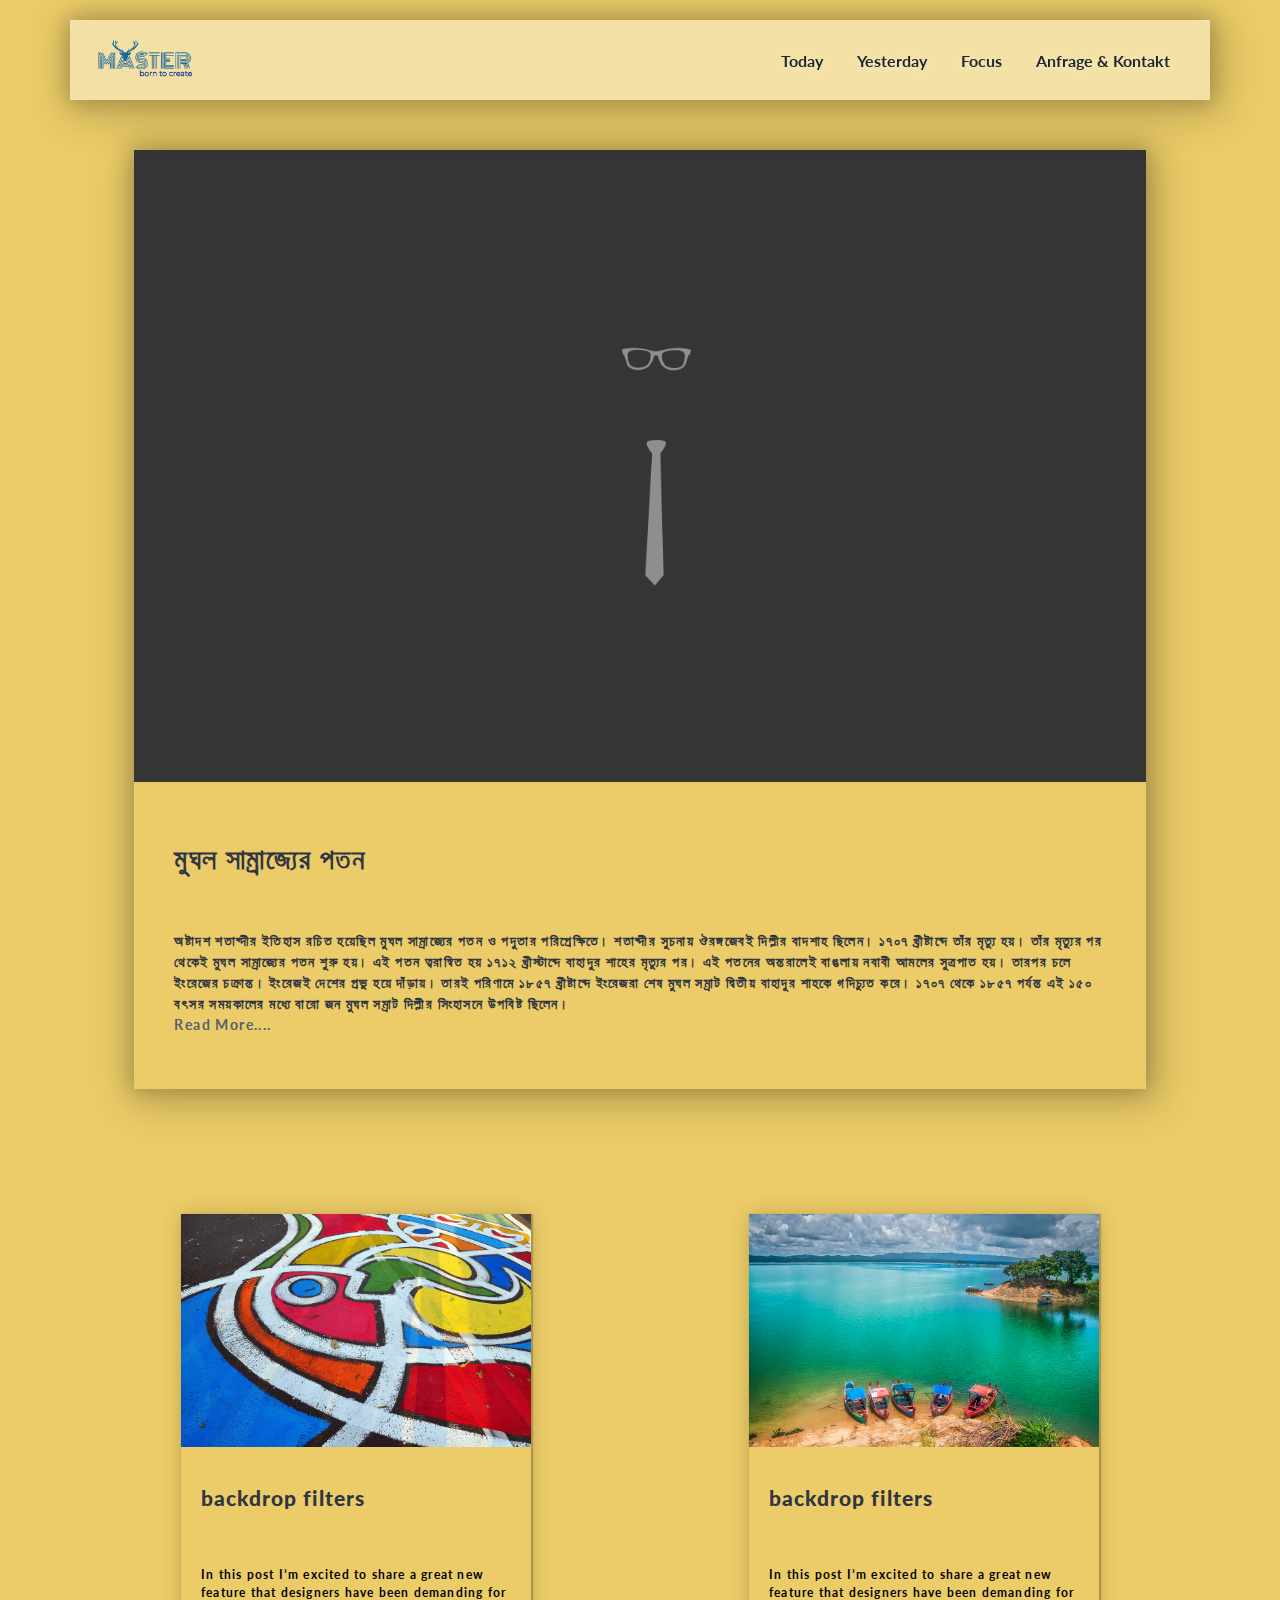
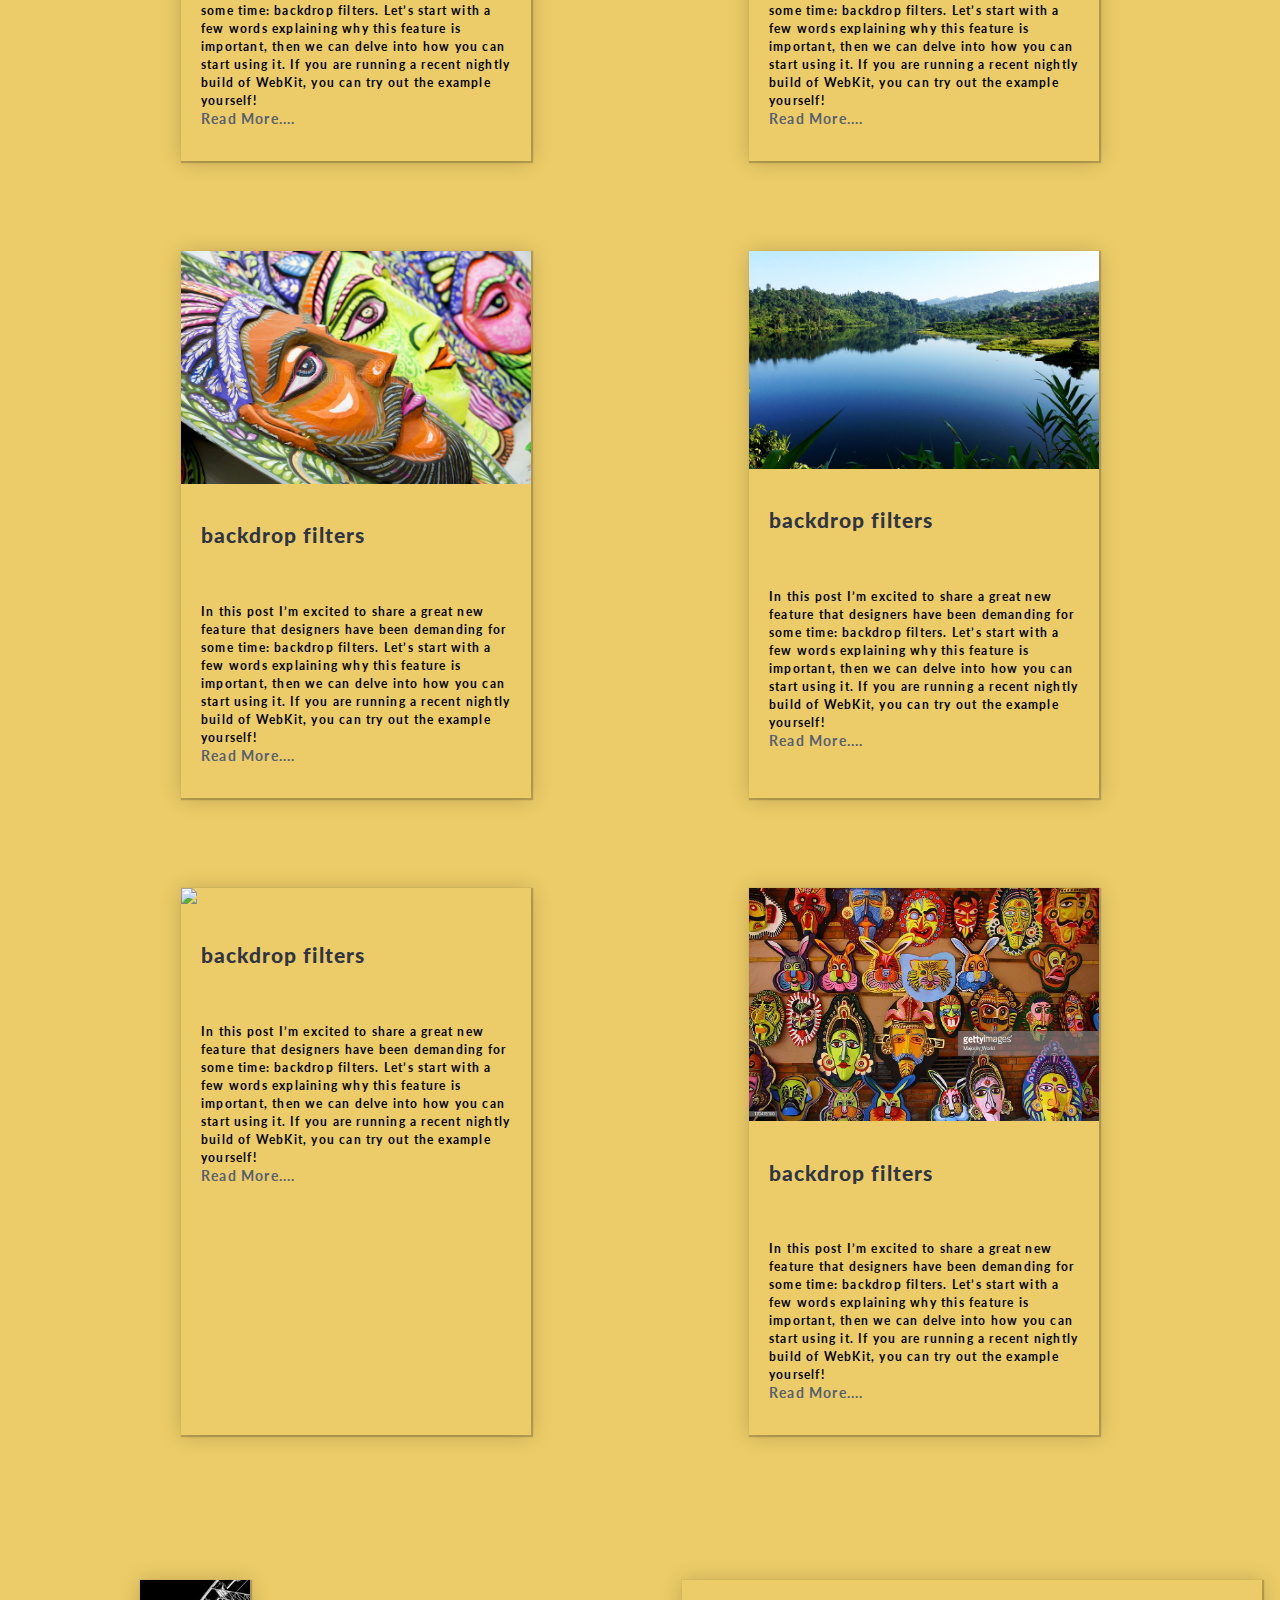
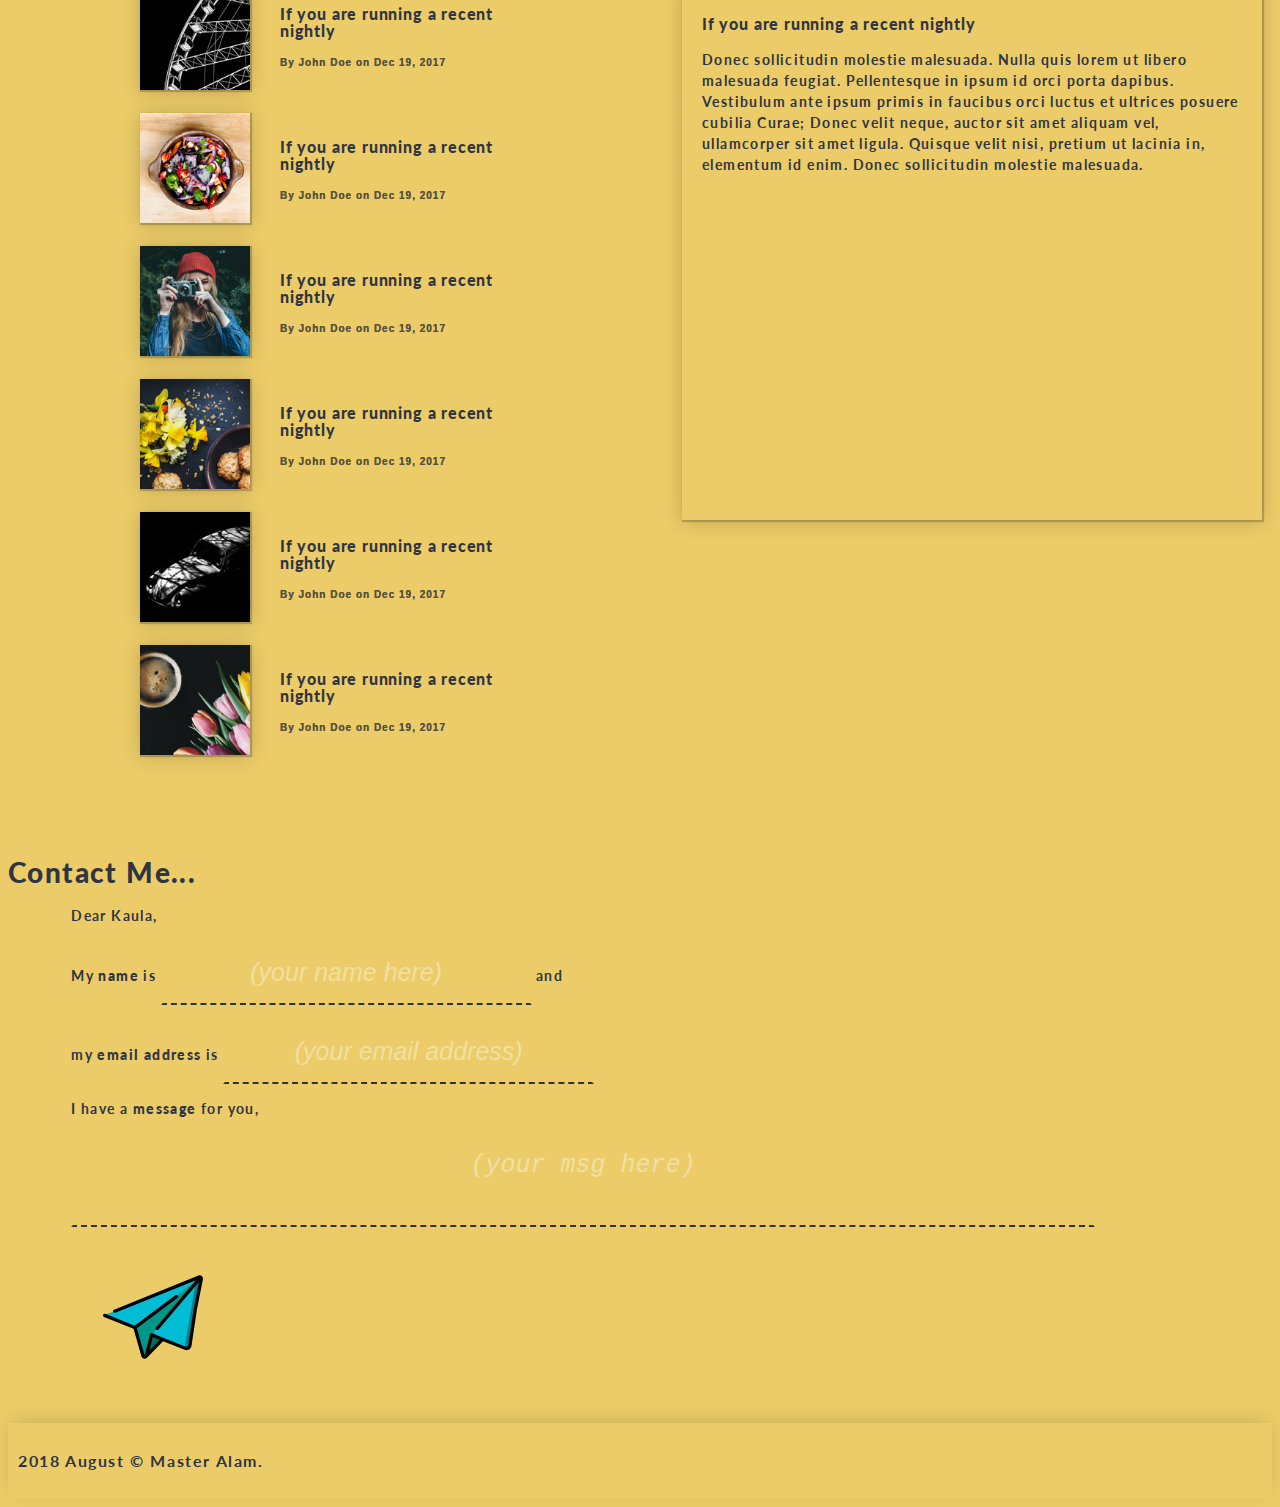
==== commit 13db32e5: "*lots of changes" ====
--- a/src/components/index.html
+++ b/src/components/index.html
@@ -10,7 +10,7 @@
     <link rel="shortcut icon" href="../assets/ic_banner.png">
     <link rel="apple-touch-icon" href="../assets/ico/App-apple-logo.png">
     <link rel="stylesheet" href="css/style.css"/>
-    <link href="https://fonts.googleapis.com/css?family=Lato:300,400,700|Open+Sans" rel="stylesheet">
+    <link href="https://fonts.googleapis.com/css?family=Lato:400,400i,700,900" rel="stylesheet">
     <link rel="stylesheet" href="https://cdn.rawgit.com/mirazmac/bengali-webfont-cdn/master/solaimanlipi/style.css">
     <script src="https://code.jquery.com/jquery-1.10.2.js"></script>
     <script type="text/javascript" src="http://ajax.googleapis.com/ajax/libs/jquery/1.7.1/jquery.min.js"></script>
@@ -25,8 +25,6 @@
 
 <div class="wrapper">
     <div class="header">
-        <!--<h2></h2>-->
-        <!--<p></p>-->
 
         <!--Sticky Navigation-->
         <header class="navigation_wrapper">
@@ -77,7 +75,7 @@
         </header>
     </div>
     <div class="main item" id="today">
-        <img class="story-img" id="img-main" src="../assets/Mughal_Palace%252C_Ghazipur.jpg" width="100%">
+        <img class="story-img" id="img-main" src="../assets/bg/tiebg.png" width="100%">
         <h1 class="maintopic">মুঘল সাম্রাজ্যের পতন</h1>
         <p class="mainpara">
 
@@ -108,7 +106,8 @@
                 <h2 class="storyheads">backdrop filters</h2>
                 <p class="thumbpara">In this post I’m excited to share a great new feature that
                     designers have been demanding for some time: backdrop filters. Let’s start with a few words
-                    explaining why this feature is important, then we can delve into how you can start using it. If you
+                    explaining why this feature is important, then we can delve into how you can start using it. If
+                    you
                     are running a recent nightly build of WebKit, you can try out the example yourself!
                     <br>
                     <a class="read-more" href="#" type="button">Read More....</a>
@@ -119,7 +118,8 @@
                 <h2 class="storyheads">backdrop filters</h2>
                 <p class="thumbpara">In this post I’m excited to share a great new feature that
                     designers have been demanding for some time: backdrop filters. Let’s start with a few words
-                    explaining why this feature is important, then we can delve into how you can start using it. If you
+                    explaining why this feature is important, then we can delve into how you can start using it. If
+                    you
                     are running a recent nightly build of WebKit, you can try out the example yourself!
                     <br>
                     <a class="read-more" href="#" type="button">Read More....</a>
@@ -130,7 +130,8 @@
                 <h2 class="storyheads">backdrop filters</h2>
                 <p class="thumbpara">In this post I’m excited to share a great new feature that
                     designers have been demanding for some time: backdrop filters. Let’s start with a few words
-                    explaining why this feature is important, then we can delve into how you can start using it. If you
+                    explaining why this feature is important, then we can delve into how you can start using it. If
+                    you
                     are running a recent nightly build of WebKit, you can try out the example yourself!
                     <br>
                     <a class="read-more" href="#" type="button">Read More....</a>
@@ -141,7 +142,8 @@
                 <h2 class="storyheads">backdrop filters</h2>
                 <p class="thumbpara">In this post I’m excited to share a great new feature that
                     designers have been demanding for some time: backdrop filters. Let’s start with a few words
-                    explaining why this feature is important, then we can delve into how you can start using it. If you
+                    explaining why this feature is important, then we can delve into how you can start using it. If
+                    you
                     are running a recent nightly build of WebKit, you can try out the example yourself!
                     <br>
                     <a class="read-more" href="#" type="button">Read More....</a>
@@ -152,7 +154,8 @@
                 <h2 class="storyheads">backdrop filters</h2>
                 <p class="thumbpara">In this post I’m excited to share a great new feature that
                     designers have been demanding for some time: backdrop filters. Let’s start with a few words
-                    explaining why this feature is important, then we can delve into how you can start using it. If you
+                    explaining why this feature is important, then we can delve into how you can start using it. If
+                    you
                     are running a recent nightly build of WebKit, you can try out the example yourself!
                     <br>
                     <a class="read-more" href="#" type="button">Read More....</a>
@@ -163,43 +166,25 @@
                 <h2 class="storyheads">backdrop filters</h2>
                 <p class="thumbpara">In this post I’m excited to share a great new feature that
                     designers have been demanding for some time: backdrop filters. Let’s start with a few words
-                    explaining why this feature is important, then we can delve into how you can start using it. If you
-                    are running a recent nightly build of WebKit, you can try out the example yourself!
-                    <br>
-                    <a class="read-more" href="#" type="button">Read More....</a>
-                </p>
-            </div>
-            <!--<div class="stories" id="story-7">-->
-            <!--<img class="story-img" id="img-7" src="../assets/storyphotos/bangladesh-007.jpg" width="100%">-->
-            <!--<h2 class="storyheads">backdrop filters</h2>-->
-            <!--<p class="thumbpara">In this post I’m excited to share a great new feature that-->
-            <!--designers have been demanding for some time: backdrop filters. Let’s start with a few words-->
-            <!--explaining why this feature is important, then we can delve into how you can start using it. If you-->
-            <!--are running a recent nightly build of WebKit, you can try out the example yourself!</p>-->
-            <!--</div>-->
-            <!--<div class="stories" id="story-8">-->
-            <!--<img class="story-img" id="img-8" src="../assets/storyphotos/bangladesh-008.jpg" width="100%">-->
-            <!--<h2 class="storyheads">backdrop filters</h2>-->
-            <!--<p class="thumbpara">In this post I’m excited to share a great new feature that-->
-            <!--designers have been demanding for some time: backdrop filters. Let’s start with a few words-->
-            <!--explaining why this feature is important, then we can delve into how you can start using it. If you-->
-            <!--are running a recent nightly build of WebKit, you can try out the example yourself!</p>-->
-            <!--</div>-->
+                    explaining why this feature is important, then we can delve into how you can start using it. If
+                    you
+                    are running a recent nightly build of WebKit, you can try out the example yourself!
+                    <br>
+                    <a class="read-more" href="#" type="button">Read More....</a>
+                </p>
+            </div>
         </div>
-
     </div>
 
     <div class="preview-wrapper" id="focus">
-
-        <!--<div class="container">-->
         <section class="ib-container" id="ib-container">
             <article>
                 <header>
                     <a href=""><img class="block-thumbs" src="../assets/block-thumbs/wheel-150.jpg"></a>
                 </header>
                 <div class="breakpoint">
-                <h3>If you are running a recent nightly</h3>
-                <p>By John Doe on Dec 19, 2017</p>
+                    <h3>If you are running a recent nightly</h3>
+                    <p>By John Doe on Dec 19, 2017</p>
                 </div>
             </article>
             <article>
@@ -248,60 +233,11 @@
                 </div>
             </article>
         </section>
-        <!--</div>-->
-        <!--<div class="mini thumbstories">-->
-        <!--<div class="block-reader">-->
-        <!--<img class="block-thumbs" src="../assets/block-thumbs/wheel-150.jpg">-->
-        <!--<div class="breakpoint">-->
-        <!--<a class="block-head" href="#">If you are running a recent nightly</a>-->
-        <!--<p class="block_para">By John Doe on Dec 19, 2017</p>-->
-        <!--</div>-->
-        <!--</div>-->
-
-        <!--<div class="block-reader">-->
-        <!--<img class="block-thumbs" src="../assets/block-thumbs/shutterbug-150.jpg">-->
-        <!--<div class="breakpoint">-->
-        <!--<a class="block-head" href="#">If you are running a recent nightly</a>-->
-        <!--<p class="block_para">By John Doe on Dec 19, 2017</p>-->
-        <!--</div>-->
-        <!--</div>-->
-
-        <!--<div class="block-reader">-->
-        <!--<img class="block-thumbs" src="../assets/block-thumbs/cookies-150.jpg">-->
-        <!--<div class="breakpoint">-->
-        <!--<a class="block-head" href="#">If you are running a recent nightly</a>-->
-        <!--<p class="block_para">By John Doe on Dec 19, 2017</p>-->
-        <!--</div>-->
-        <!--</div>-->
-
-        <!--<div class="block-reader">-->
-        <!--<img class="block-thumbs" src="../assets/block-thumbs/beetle-150.jpg">-->
-        <!--<div class="breakpoint">-->
-        <!--<a class="block-head" href="#">If you are running a recent nightly</a>-->
-        <!--<p class="block_para">By John Doe on Dec 19, 2017</p>-->
-        <!--</div>-->
-        <!--</div>-->
-
-        <!--<div class="block-reader">-->
-        <!--<img class="block-thumbs" src="../assets/block-thumbs/tulips-150.jpg">-->
-        <!--<div class="breakpoint">-->
-        <!--<a class="block-head" href="#">If you are running a recent nightly</a>-->
-        <!--<p class="block_para">By John Doe on Dec 19, 2017</p>-->
-        <!--</div>-->
-        <!--</div>-->
-
-        <!--<div class="block-reader">-->
-        <!--<img class="block-thumbs" src="../assets/block-thumbs/salad-150.jpg">-->
-        <!--<div class="breakpoint">-->
-        <!--<a class="block-head" href="#">If you are running a recent nightly</a>-->
-        <!--<p class="block_para">By John Doe on Dec 19, 2017</p>-->
-        <!--</div>-->
-        <!--</div>-->
-        <!--</div>-->
 
         <div class="about">
             <h3 class="block-head">If you are running a recent nightly</h3>
-            <p class="block_para">Donec sollicitudin molestie malesuada. Nulla quis lorem ut libero malesuada feugiat.
+            <p class="block_para">Donec sollicitudin molestie malesuada. Nulla quis lorem ut libero malesuada
+                feugiat.
                 Pellentesque in ipsum id orci porta dapibus. Vestibulum ante ipsum primis in faucibus orci luctus et
                 ultrices posuere cubilia Curae; Donec velit neque, auctor sit amet aliquam vel, ullamcorper sit amet
                 ligula. Quisque velit nisi, pretium ut lacinia in, elementum id enim. Donec sollicitudin molestie
@@ -311,45 +247,11 @@
     </div>
 
     <div class="end contents" id="bio">
-        <!--<div class="ql-arch-wrapper">-->
-        <!--<div class="social">-->
-        <!--<div class="col-two md-four mob-full s-footer__sitelinks">-->
-
-        <!--<h4>Quick Links</h4>-->
-
-        <!--<ul class="s-footer__linklist">-->
-        <!--<li><a href="#0">Home</a></li>-->
-        <!--<li><a href="#0">Blog</a></li>-->
-        <!--<li><a href="#0">Styles</a></li>-->
-        <!--<li><a href="#0">About</a></li>-->
-        <!--<li><a href="#0">Contact</a></li>-->
-        <!--<li><a href="#0">Privacy Policy</a></li>-->
-        <!--</ul>-->
-
-        <!--</div> &lt;!&ndash; end s-footer__sitelinks &ndash;&gt;-->
-        <!--</div>-->
-        <!--<div class="archives">-->
-        <!--<div class="col-two md-four mob-full s-footer__archives">-->
-
-        <!--<h4>Archives</h4>-->
-
-        <!--<ul class="s-footer__linklist">-->
-        <!--<li><a href="#0">January 2018</a></li>-->
-        <!--<li><a href="#0">December 2017</a></li>-->
-        <!--<li><a href="#0">November 2017</a></li>-->
-        <!--<li><a href="#0">October 2017</a></li>-->
-        <!--<li><a href="#0">September 2017</a></li>-->
-        <!--<li><a href="#0">August 2017</a></li>-->
-        <!--</ul>-->
-
-        <!--</div> &lt;!&ndash; end s-footer__archives &ndash;&gt;-->
-        <!--</div>-->
-        <!--</div>-->
         <!-- contact -->
         <div class="contact-section" id="contact">
 
             <h1>Contact Me...</h1>
-            <form id="contact-form">
+            <form name="contactform" method="post" action="" id="contact-form">
                 <p>Dear Kaula,</p>
                 <p>My
                     <label for="your-name">name</label> is
@@ -371,37 +273,38 @@
                 <p class="bttn">
                     <button type="submit">
                         <svg version="1.1" id="send-icn" xmlns="http://www.w3.org/2000/svg" xmlns:xlink="http://www.w3.org/1999/xlink" x="0px" y="0px" width="100px" height="100px"
-	 viewBox="0 0 511.92 511.92" xml:space="preserve">
-<g>
-	<g transform="translate(1)">
-		<path style="fill:#00838F;" d="M498.575,52.601c-2.236-1.605-5.147-1.929-7.68-0.853l-14.336,5.803L58.682,226.169l-51.2,21.248
-			l154.709,62.635h0.171v0.085l39.595,138.325l1.792,6.144c0.834,2.909,3.145,5.158,6.075,5.913c2.93,0.754,6.041-0.099,8.175-2.243
-			l79.104-80.896l7.083-7.253l108.288,42.581l8.021,3.157c4.793,1.96,10.222,1.606,14.72-0.96c4.498-2.566,7.566-7.058,8.32-12.181
-			l58.709-341.248C503.001,58.041,501.536,54.499,498.575,52.601z M248.122,346.66l0.256,0.085l-0.427,0.512L248.122,346.66z"/>
-		<path style="fill:#00BCD4;" d="M476.559,57.55L58.682,226.169l-51.2,21.248l154.709,62.635h0.171v0.085l39.595,138.325
-			l76.629-78.336l18.517,7.253l7.083-7.253l108.288,42.581c2.944-2.577,4.879-6.115,5.461-9.984l58.709-341.248
-			C476.917,60.178,476.888,58.835,476.559,57.55z M222.351,347.257l0.171-0.597l0.256,0.085L222.351,347.257z"/>
-		<path style="fill:#00695C;" d="M304.186,370.126l-86.187,88.149c1.005-1.093,1.736-2.409,2.133-3.84l27.819-107.179l0.427-0.512
-			l37.035,15.531l16.555,6.997L304.186,370.126z"/>
-		<path style="fill:#009688;" d="M499.207,53.062L248.378,346.745l-0.256-0.085l-0.171,0.597l-27.819,107.179
-			c-0.397,1.431-1.129,2.747-2.133,3.84c-2.135,2.144-5.245,2.998-8.175,2.243c-2.93-0.754-5.242-3.004-6.075-5.913l-41.387-144.469
-			v-0.085h-0.085v-0.085L499.207,53.062z"/>
-	</g>
-	<path d="M173.175,313.252l207.36-154.453c2.65-1.741,4.117-4.807,3.808-7.963c-0.309-3.156-2.342-5.88-5.279-7.074
-		c-2.937-1.194-6.295-0.661-8.718,1.384L161.92,300.324L11.682,239.507c-4.36-1.729-9.298,0.384-11.057,4.732
-		s0.321,9.3,4.657,11.089l151.04,61.116l40.277,140.612c2.097,7.263,8.756,12.254,16.316,12.228h0.196
-		c4.121-0.074,8.07-1.663,11.093-4.463c0.298-0.179,0.583-0.379,0.853-0.597l82.483-84.344l110.592,43.853
-		c7.107,3.019,15.214,2.565,21.939-1.229c6.93-3.844,11.682-10.689,12.86-18.526l27.913-186.675l30.72-154.121
-		c1.278-6.188-0.948-12.577-5.794-16.631c-4.773-3.978-11.344-5.013-17.109-2.697L56.482,218.293
-		c-4.371,1.767-6.482,6.744-4.715,11.115c1.767,4.371,6.744,6.482,11.115,4.715l412.86-166.588l-204.8,241.545
-		c-3.047,3.596-2.602,8.981,0.994,12.028c3.596,3.047,8.981,2.602,12.028-0.994L491.861,74.899l-27.785,139.469l-27.989,187.025
-		c-0.384,2.617-1.96,4.909-4.267,6.204c-2.212,1.235-4.877,1.358-7.194,0.333l-116.369-45.756l-55.842-23.381
-		c-4.345-1.824-9.346,0.22-11.17,4.565c-0.186,0.585-0.307,1.189-0.358,1.801h-0.205l-27.725,107.059L173.175,313.252z
-		 M254.89,358.35l28.211,11.844l7.27,2.884l-53.495,54.707L254.89,358.35z"/>
-</g>
-</svg>
+                             viewBox="0 0 511.92 511.92" xml:space="preserve">
+                            <g>
+	                        <g transform="translate(1)">
+		                    <path style="fill:#00838F;" d="M498.575,52.601c-2.236-1.605-5.147-1.929-7.68-0.853l-14.336,5.803L58.682,226.169l-51.2,21.248
+			                    l154.709,62.635h0.171v0.085l39.595,138.325l1.792,6.144c0.834,2.909,3.145,5.158,6.075,5.913c2.93,0.754,6.041-0.099,8.175-2.243
+			                    l79.104-80.896l7.083-7.253l108.288,42.581l8.021,3.157c4.793,1.96,10.222,1.606,14.72-0.96c4.498-2.566,7.566-7.058,8.32-12.181
+			                    l58.709-341.248C503.001,58.041,501.536,54.499,498.575,52.601z M248.122,346.66l0.256,0.085l-0.427,0.512L248.122,346.66z"/>
+		                    <path style="fill:#00BCD4;" d="M476.559,57.55L58.682,226.169l-51.2,21.248l154.709,62.635h0.171v0.085l39.595,138.325
+			                    l76.629-78.336l18.517,7.253l7.083-7.253l108.288,42.581c2.944-2.577,4.879-6.115,5.461-9.984l58.709-341.248
+			                    C476.917,60.178,476.888,58.835,476.559,57.55z M222.351,347.257l0.171-0.597l0.256,0.085L222.351,347.257z"/>
+		                    <path style="fill:#00695C;" d="M304.186,370.126l-86.187,88.149c1.005-1.093,1.736-2.409,2.133-3.84l27.819-107.179l0.427-0.512
+			                    l37.035,15.531l16.555,6.997L304.186,370.126z"/>
+		                    <path style="fill:#009688;" d="M499.207,53.062L248.378,346.745l-0.256-0.085l-0.171,0.597l-27.819,107.179
+			                    c-0.397,1.431-1.129,2.747-2.133,3.84c-2.135,2.144-5.245,2.998-8.175,2.243c-2.93-0.754-5.242-3.004-6.075-5.913l-41.387-144.469
+			                    v-0.085h-0.085v-0.085L499.207,53.062z"/>
+	                        </g>
+	                        <path d="M173.175,313.252l207.36-154.453c2.65-1.741,4.117-4.807,3.808-7.963c-0.309-3.156-2.342-5.88-5.279-7.074
+		                        c-2.937-1.194-6.295-0.661-8.718,1.384L161.92,300.324L11.682,239.507c-4.36-1.729-9.298,0.384-11.057,4.732
+		                        s0.321,9.3,4.657,11.089l151.04,61.116l40.277,140.612c2.097,7.263,8.756,12.254,16.316,12.228h0.196
+		                        c4.121-0.074,8.07-1.663,11.093-4.463c0.298-0.179,0.583-0.379,0.853-0.597l82.483-84.344l110.592,43.853
+		                        c7.107,3.019,15.214,2.565,21.939-1.229c6.93-3.844,11.682-10.689,12.86-18.526l27.913-186.675l30.72-154.121
+		                        c1.278-6.188-0.948-12.577-5.794-16.631c-4.773-3.978-11.344-5.013-17.109-2.697L56.482,218.293
+		                        c-4.371,1.767-6.482,6.744-4.715,11.115c1.767,4.371,6.744,6.482,11.115,4.715l412.86-166.588l-204.8,241.545
+		                        c-3.047,3.596-2.602,8.981,0.994,12.028c3.596,3.047,8.981,2.602,12.028-0.994L491.861,74.899l-27.785,139.469l-27.989,187.025
+		                        c-0.384,2.617-1.96,4.909-4.267,6.204c-2.212,1.235-4.877,1.358-7.194,0.333l-116.369-45.756l-55.842-23.381
+		                        c-4.345-1.824-9.346,0.22-11.17,4.565c-0.186,0.585-0.307,1.189-0.358,1.801h-0.205l-27.725,107.059L173.175,313.252z
+		                        M254.89,358.35l28.211,11.844l7.27,2.884l-53.495,54.707L254.89,358.35z"/>
+                            </g>
+                        </svg>
 
                         <small>send</small>
+
                     </button>
                 </p>
             </form>
--- a/src/components/css/style.css
+++ b/src/components/css/style.css
@@ -2,22 +2,34 @@
 }
 
 body {
-    /*background: rgba(255, 255, 255, 1.0);*/
-    background-image: linear-gradient(#f1f2f6, #d1d8e0, #778ca3d0, #4b6584);
+    background: rgba(236, 204, 104,1.0);
+    /*background-image: linear-gradient(30deg, hsla(258.11, 53.88%, 67.41%, 1) 0%, hsla(258.11, 53.88%, 67.41%, 0) 65%),*/
+    linear-gradient(257deg, hsla(181.18, 100%, 88.89%, 1) 0%, hsla(181.18, 100%, 88.89%, 0) 65%),
+    linear-gradient(167deg, hsla(176.6, 100%, 80.89%, 1) 0%, hsla(176.6, 100%, 80.89%, 0) 65%),
+    linear-gradient(44deg, hsla(126.79, 100%, 82%, 1) 0%, hsla(126.79, 100%, 82%, 0) 65%),
+    linear-gradient(135deg, hsla(36.23, 100%, 50%, 1) 0%, hsla(36.23, 100%, 50%, 0) 70%),
+    linear-gradient(25deg, hsla(252.34, 100%, 50%, 1) 10%, hsla(252.34, 100%, 50%, 0) 80%),
+    linear-gradient(315deg, hsla(184.06, 100%, 79.56%, 1) 15%, hsla(184.06, 100%, 79.56%, 0) 80%),
+    linear-gradient(245deg, hsla(179.4, 0%, 100%, 1) 100%, hsla(179.4, 0%, 100%, 0) 70%);
     font-family: 'Lato', sans-serif;
-    font-family: 'SolaimanLipi', serif;
-    /*font-family: 'Open Sans', sans-serif;*/
-    /*background: url("../../assets/bg/PaintSquares_1400x900.jpg") no-repeat center center fixed;*/
-    /*background: url("../../assets/diary-page/old-paper-013.jpg") no-repeat center center fixed;*/
+    /*font-family: 'SolaimanLipi', serif;*/
+    /*background: url("../../assets/bg/luke-guedon-beauty.jpg") no-repeat center center fixed;*/
+    /*background: url("../../assets/bg/") no-repeat center center fixed;*/
     /*background-size: cover;*/
 }
 
-h1, h2, p {
+h1, h2, h3, h4, h5, h6 {
     color: #2f3542;
     letter-spacing: .05em;
-    line-height: 2em;
+    line-height: 1em;
+    font-weight: 900;
+}
+
+p {
+    color: #2f3542;
+    letter-spacing: .1em;
+    line-height: 1.5em;
     font-weight: 700;
-
 }
 
 #gotoTop {
@@ -47,11 +59,10 @@
     height: auto;
     margin: 0 auto;
     font-size: 14px;
-
 }
 
 .header {
-    background-color: transparent;
+    background: transparent;
     text-align: center;
     margin-top: 150px;
 }
@@ -76,7 +87,7 @@
 }
 
 .maintopic {
-    padding: 40px;
+    padding: 40px 40px 0 40px;
     transition: all .2s;
 }
 
@@ -154,7 +165,6 @@
     display: flex;
     flex-wrap: nowrap;
     justify-content: space-evenly;
-    overflow: hidden;
 }
 
 @media screen and (max-width: 768px) {
@@ -163,36 +173,6 @@
         margin: 0 auto;
     }
 }
-
-/*.thumbstories {*/
-/*max-width: 840px;*/
-/*width: 100%;*/
-/*max-height: 366px;*/
-/*padding: 20px;*/
-/*display: flex;*/
-/*flex-wrap: wrap;*/
-/*}*/
-
-/*@media screen and (max-width: 768px) {*/
-/*.thumbstories {*/
-/*overflow: hidden;*/
-/*}*/
-/*}*/
-
-/*.block-reader {*/
-/*max-width: 365px;*/
-/*width: 100%;*/
-/*max-height: 110px;*/
-/*font-size: 12px;*/
-/*margin-right: 10px;*/
-/*margin-bottom: 22px;*/
-/*text-decoration: none;*/
-/*text-shadow: none;*/
-/*color: black;*/
-/*display: flex;*/
-/*flex-wrap: nowrap;*/
-/*background-color: transparent;*/
-/*}*/
 
 .block-thumbs {
     height: 110px;
@@ -204,26 +184,14 @@
 .breakpoint {
     padding: 10px;
     margin: 0 auto;
-}
-
-/*.block-head {*/
-/*font-size: 14px;*/
-/*margin-right: 10px;*/
-/*text-decoration: none;*/
-/*color: #000;*/
-/*font-weight: bold;*/
-/*}*/
-
-/*.block_para {*/
-/*position: relative;*/
-/*font-size: 12px;*/
-/*}*/
+    max-height: 110px;
+}
+
 /*strart of IBcontainer*/
 .ib-container {
     position: relative;
     width: 100%;
     height: auto;
-    /*max-height: 407px;*/
     display: flex;
     flex-wrap: wrap;
     justify-content: space-evenly;
@@ -273,6 +241,7 @@
     transition: opacity 0.4s linear,
     transform 0.4s ease-in-out,
     box-shadow 0.4s ease-in-out;
+    /*box-shadow: 1px 1px 1px 1px rgba(0, 0, 0, 0.2), 0px 1px 20px 0px rgba(0, 0, 0, 0.19);*/
 
 }
 
@@ -371,6 +340,7 @@
     max-height: 500px;
     margin-right: 10px;
     padding: 20px;
+    box-shadow: 1px 1px 1px 1px rgba(0, 0, 0, 0.2), 0px 1px 20px 0px rgba(0, 0, 0, 0.19);
 }
 
 @media screen and (max-width: 768px) {
@@ -411,6 +381,12 @@
 .contact-section {
     position: relative;
     width: 100%;
+    /*background: url("../../assets/bg/vintage_blog.jpg") no-repeat center center fixed;*/
+    /*background-size: cover;*/
+}
+
+.contact-section h1 p{
+    padding: 20px;
 }
 
 @media screen and (max-width: 768px) {
@@ -575,7 +551,7 @@
     z-index: 300;
     display: flex;
     position: fixed;
-    background-color: rgba(255, 255, 255,.4);
+    background-color: rgba(255, 255, 255, .4);
     /*background-image: linear-gradient(180deg, rgba(0, 0, 0, 0.00) 0%, rgba(0, 0, 0, 0.00) 100%);*/
     box-shadow: 0px 0px 20px 2px rgba(0, 0, 0, 0.2), 5px 6px 40px 10px rgba(0, 0, 0, 0.19);
     width: calc(100% - 140px);
@@ -932,16 +908,16 @@
         transition: 0.5s;
         background-color: #2f3542;
     }
+
     /*.blurred_overlay {*/
-        /*position: absolute;*/
-        /*width: 100%;*/
-        /*height: 35%;*/
-        /*top: 50%;*/
-        /*transform: translateY(-89%);*/
-        /*background: url("../../assets/bg/greenlagoon.jpg");*/
-        /*filter: blur(10px);*/
+    /*position: absolute;*/
+    /*width: 100%;*/
+    /*height: 35%;*/
+    /*top: 50%;*/
+    /*transform: translateY(-89%);*/
+    /*background: url("../../assets/bg/greenlagoon.jpg");*/
+    /*filter: blur(10px);*/
     /*}*/
-
     .overlay.visible {
         opacity: .8;
         transform: translateY(0);
@@ -985,14 +961,11 @@
         font-size: 30px;
     }
 
-
-    .overlay ul, li{
+    .overlay ul, li {
         margin: 0 auto;
         width: 60%;
         padding: 0;
     }
-
-
 
     .overlay .closebtn {
         position: absolute;
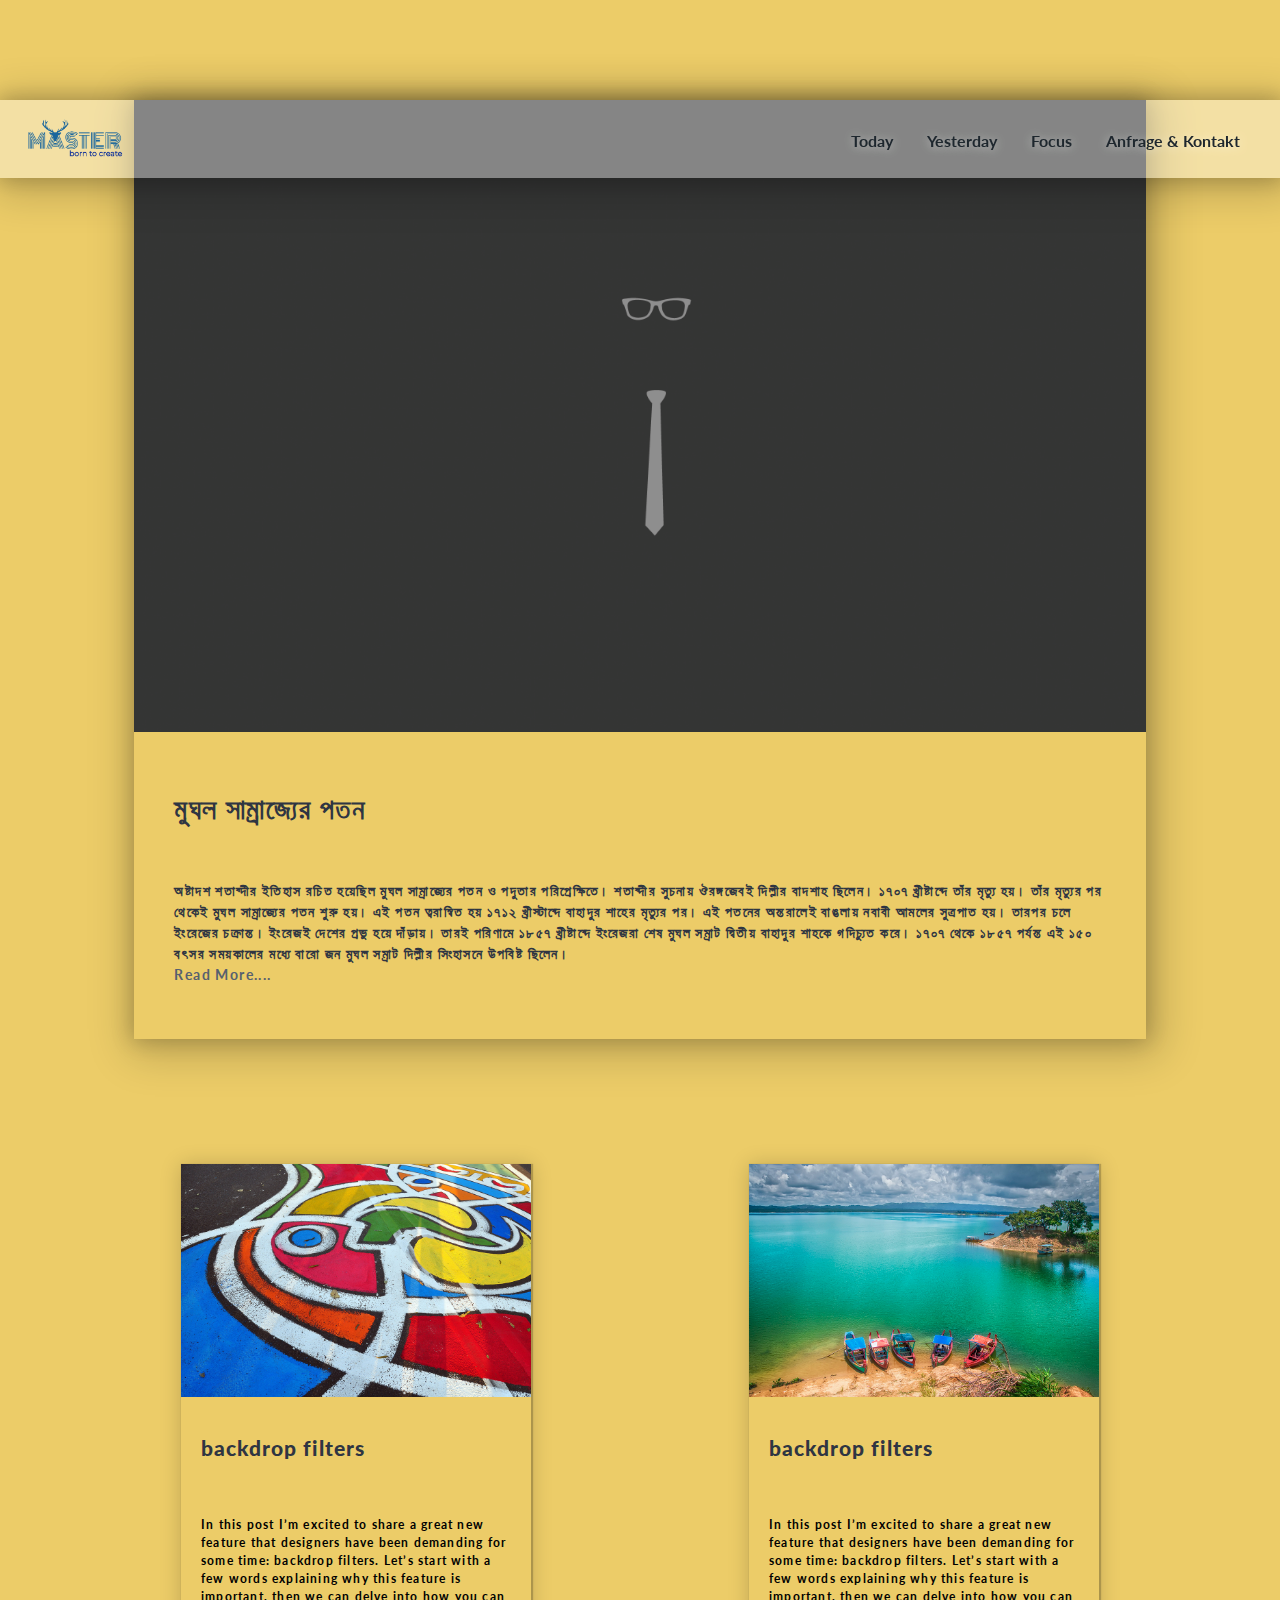
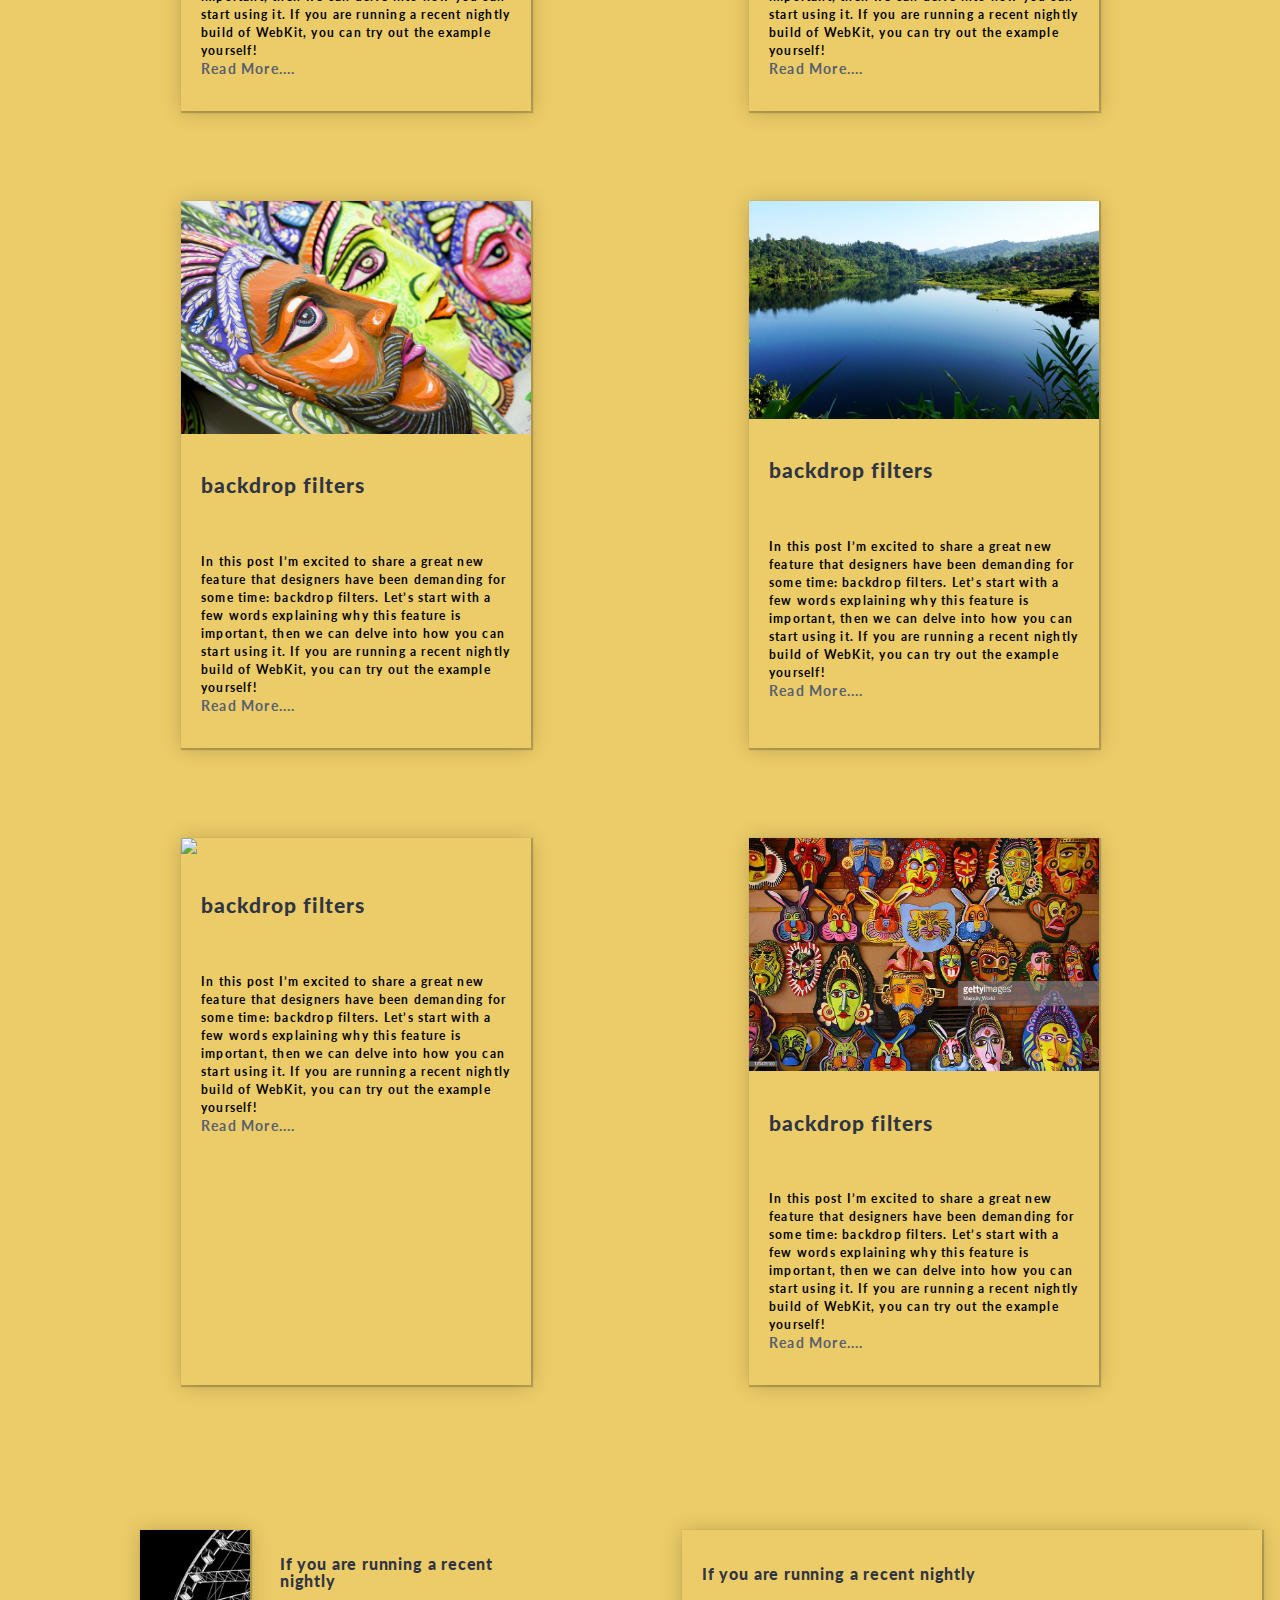
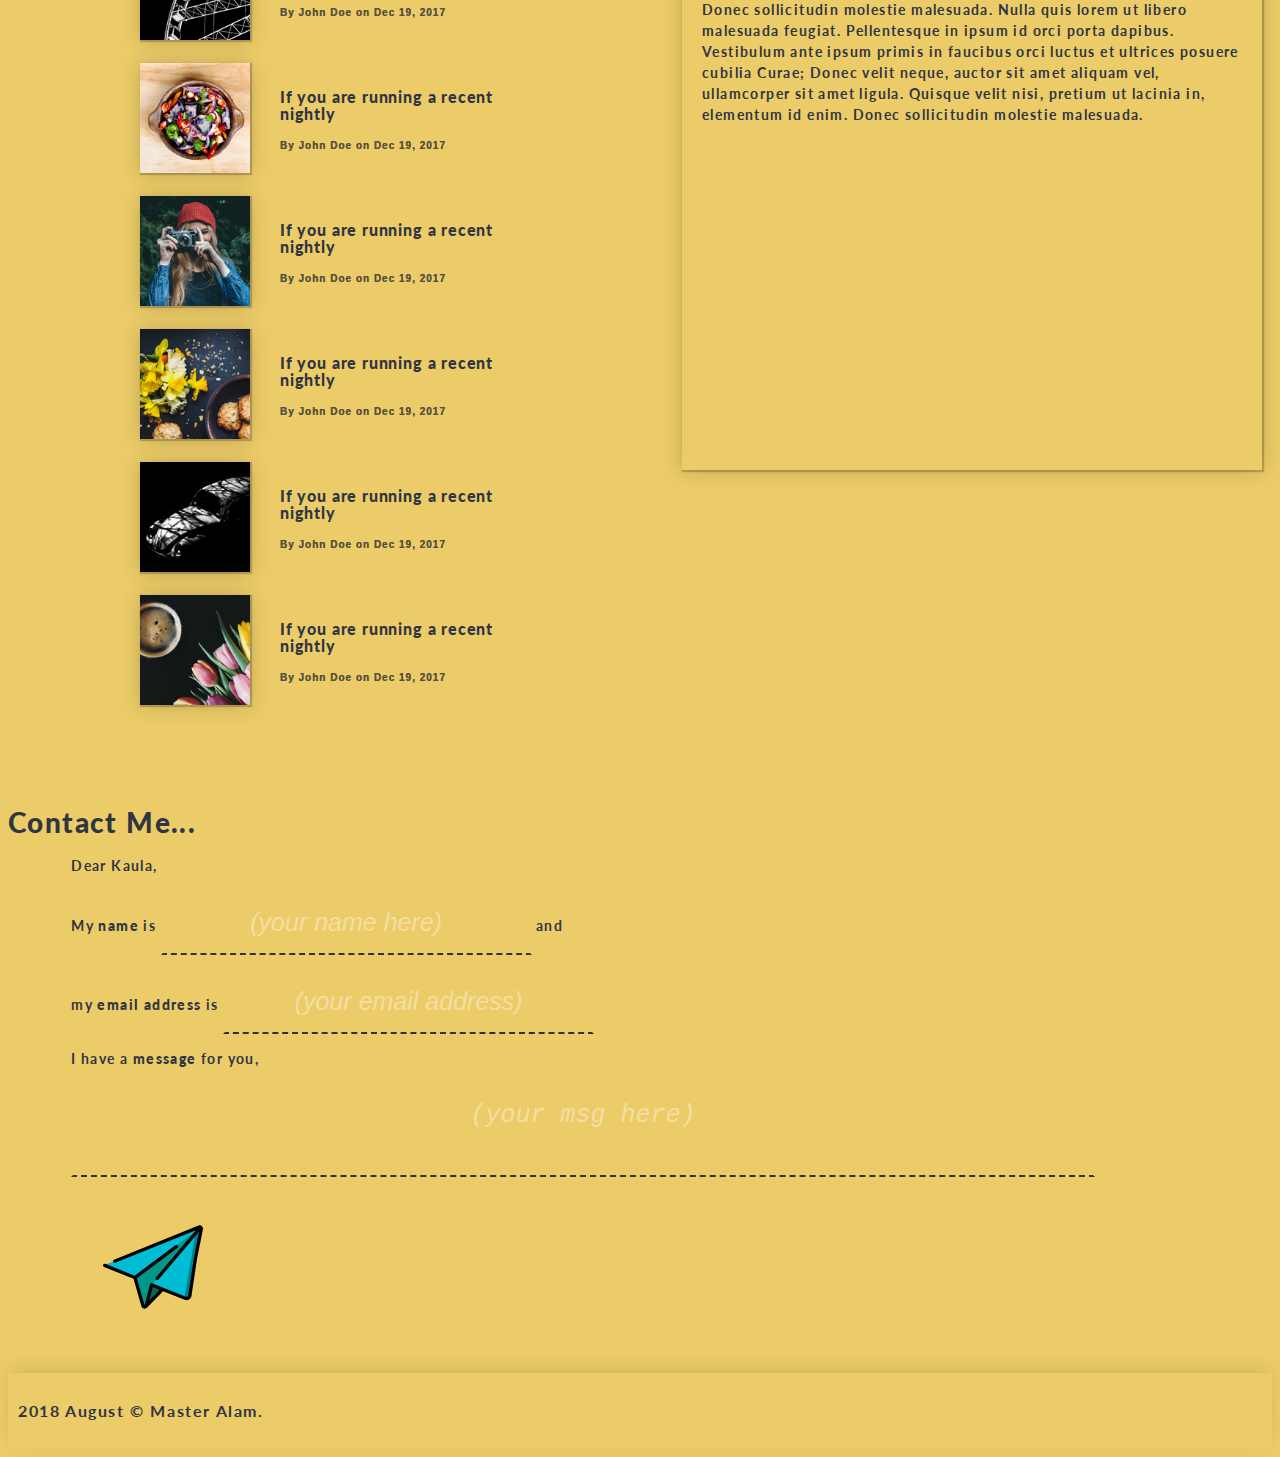
==== commit 8c8f7ae6: "*lots of changes" ====
--- a/src/components/index.html
+++ b/src/components/index.html
@@ -24,80 +24,81 @@
 </button>
 
 <div class="wrapper">
-    <div class="header">
-
-        <!--Sticky Navigation-->
-        <header class="navigation_wrapper">
-            <div class="sticky_navigation">
-                <!--<div id="blurred_box"></div>-->
-                <div id="nav_logo"><a href="#0">
-                    <img id="logo" src="../assets/MASTER-logo.png" width="120px"></a>
-                </div>
-
-                <div class="navbar" id="nav-content">
-                    <a href="#today">Today</a>
-                    <a href="#yesterday">Yesterday</a>
-                    <a href="#focus">Focus</a>
-                    <a href="#bio">Anfrage & Kontakt</a>
-                    <!--<a href="#impress_gallery">Leteral</a>-->
-                    <!--<a href="#contact">Anfrage & Kontakt</a>-->
-                </div>
-            </div>
-
-            <div id="myNav" class="overlay">
-
-                <!--<div class="blurred_overlay"></div>-->
-                <ul class="overlay-content">
-                    <li><a href="#today">Today</a></li>
-                    <li><a href="#yesterday">Yesterday</a></li>
-                    <li><a href="#focus">Focus</a></li>
-                    <li><a href="#bio">Anfrage & Kontakt</a></li>
-                    <!--<li><a href="#impress_gallery">Literal</a></li>-->
-                    <!--<li><a href="#contact">Anfrage & Kontakt</a></li>-->
-
-                </ul>
-            </div>
-
-            <div id="span_button">
-                <div id="span_logo">
-                    <a href="#0">
-                        <img src="../assets/ico/modern-latin-alphabet-letter-m-512.png" width="30px"></a>
-                </div>
-
-                <button class="mobileTrigger">
-                    <div class="hamburger-icon">
-                        <span class="line line-1"></span>
-                        <span class="line line-2"></span>
-                        <span class="line line-3"></span>
+        <div class="header">
+
+            <!--Sticky Navigation-->
+            <header class="navigation_wrapper">
+                <div class="sticky_navigation">
+                    <!--<div id="blurred_box"></div>-->
+                    <div id="nav_logo"><a href="#0">
+                        <img id="logo" src="../assets/MASTER-logo.png" width="120px"></a>
                     </div>
-                </button>
-            </div>
-        </header>
-    </div>
-    <div class="main item" id="today">
-        <img class="story-img" id="img-main" src="../assets/bg/tiebg.png" width="100%">
-        <h1 class="maintopic">মুঘল সাম্রাজ্যের পতন</h1>
-        <p class="mainpara">
-
-
-            অষ্টাদশ শতাব্দীর ইতিহাস রচিত হয়েছিল মুঘল সাম্রাজ্যের পতন ও পদুতার পরিপ্রেক্ষিতে। শতাব্দীর সুচনায় ঔরঙ্গজেবই
-            দিল্লীর বাদশাহ ছিলেন। ১৭০৭ খ্রীষ্টাব্দে তাঁর মৃত্যু হয়। তাঁর মৃত্যুর পর থেকেই মুঘল সাম্রাজ্যের পতন শুরু
-            হয়। এই পতন ত্বরান্বিত হয় ১৭১২ খ্ৰীস্টাব্দে বাহাদুর শাহের মৃত্যুর পর। এই পতনের অন্তরালেই বাঙলায় নবাবী
-            আমলের সুত্রপাত হয়। তারপর চলে ইংরেজের চক্রান্ত। ইংরেজই দেশের প্রভু হয়ে দাঁড়ায়। তারই পরিণামে ১৮৫৭
-            খ্রীষ্টাব্দে ইংরেজরা শেষ মুঘল সম্রাট দ্বিতীয় বাহাদুর শাহকে গদিচ্যুত করে। ১৭০৭ থেকে ১৮৫৭ পর্যন্ত এই ১৫০ বৎসর
-            সময়কালের মধ্যে বারো জন মুঘল সম্রাট দিল্লীর সিংহাসনে উপবিষ্ট ছিলেন।
-            <!--Our recent blog posts have focused on important performance and developer features-->
-            <!--added to WebKit. But WebKit is about more than just great developer tools; we also build features-->
-            <!--for authoring amazing web content. In this post I’m excited to share a great new feature that-->
-            <!--designers have been demanding for some time: backdrop filters. Let’s start with a few words-->
-            <!--explaining why this feature is important, then we can delve into how you can start using it. If you-->
-            <!--are running a recent nightly build of WebKit, you can try out the example yourself!-->
-            <br>
-            <a class="read-more" href="../components/link_pages/main-item.html" type="button">Read More....</a>
-        </p>
-
-    </div>
-
+
+                    <div class="navbar" id="nav-content">
+                        <a href="#today">Today</a>
+                        <a href="#yesterday">Yesterday</a>
+                        <a href="#focus">Focus</a>
+                        <a href="#bio">Anfrage & Kontakt</a>
+                        <!--<a href="#impress_gallery">Leteral</a>-->
+                        <!--<a href="#contact">Anfrage & Kontakt</a>-->
+                    </div>
+                </div>
+
+                <div id="myNav" class="overlay">
+
+                    <!--<div class="blurred_overlay"></div>-->
+                    <ul class="overlay-content">
+                        <li><a href="#today">Today</a></li>
+                        <li><a href="#yesterday">Yesterday</a></li>
+                        <li><a href="#focus">Focus</a></li>
+                        <li><a href="#bio">Anfrage & Kontakt</a></li>
+                        <!--<li><a href="#impress_gallery">Literal</a></li>-->
+                        <!--<li><a href="#contact">Anfrage & Kontakt</a></li>-->
+
+                    </ul>
+                </div>
+
+                <div id="span_button">
+                    <div id="span_logo">
+                        <a href="#0">
+                            <img src="../assets/ico/modern-latin-alphabet-letter-m-512.png" width="30px"></a>
+                    </div>
+
+                    <button class="mobileTrigger">
+                        <div class="hamburger-icon">
+                            <span class="line line-1"></span>
+                            <span class="line line-2"></span>
+                            <span class="line line-3"></span>
+                        </div>
+                    </button>
+                </div>
+            </header>
+        </div>
+        <div class="main item" id="today">
+            <img class="story-img" id="img-main" src="../assets/bg/tiebg.png" width="100%">
+            <h1 class="maintopic">মুঘল সাম্রাজ্যের পতন</h1>
+            <p class="mainpara">
+
+
+                অষ্টাদশ শতাব্দীর ইতিহাস রচিত হয়েছিল মুঘল সাম্রাজ্যের পতন ও পদুতার পরিপ্রেক্ষিতে। শতাব্দীর সুচনায়
+                ঔরঙ্গজেবই
+                দিল্লীর বাদশাহ ছিলেন। ১৭০৭ খ্রীষ্টাব্দে তাঁর মৃত্যু হয়। তাঁর মৃত্যুর পর থেকেই মুঘল সাম্রাজ্যের পতন শুরু
+                হয়। এই পতন ত্বরান্বিত হয় ১৭১২ খ্ৰীস্টাব্দে বাহাদুর শাহের মৃত্যুর পর। এই পতনের অন্তরালেই বাঙলায় নবাবী
+                আমলের সুত্রপাত হয়। তারপর চলে ইংরেজের চক্রান্ত। ইংরেজই দেশের প্রভু হয়ে দাঁড়ায়। তারই পরিণামে ১৮৫৭
+                খ্রীষ্টাব্দে ইংরেজরা শেষ মুঘল সম্রাট দ্বিতীয় বাহাদুর শাহকে গদিচ্যুত করে। ১৭০৭ থেকে ১৮৫৭ পর্যন্ত এই ১৫০
+                বৎসর
+                সময়কালের মধ্যে বারো জন মুঘল সম্রাট দিল্লীর সিংহাসনে উপবিষ্ট ছিলেন।
+                <!--Our recent blog posts have focused on important performance and developer features-->
+                <!--added to WebKit. But WebKit is about more than just great developer tools; we also build features-->
+                <!--for authoring amazing web content. In this post I’m excited to share a great new feature that-->
+                <!--designers have been demanding for some time: backdrop filters. Let’s start with a few words-->
+                <!--explaining why this feature is important, then we can delve into how you can start using it. If you-->
+                <!--are running a recent nightly build of WebKit, you can try out the example yourself!-->
+                <br>
+                <a class="read-more" href="../components/link_pages/main-item.html" type="button">Read More....</a>
+            </p>
+
+        </div>
 
     <div class="story-wrapper" id="yesterday">
         <div class="story blocks">
--- a/src/components/css/style.css
+++ b/src/components/css/style.css
@@ -61,10 +61,13 @@
     font-size: 14px;
 }
 
+.header-wrapper{
+}
+
 .header {
     background: transparent;
     text-align: center;
-    margin-top: 150px;
+    /*margin-top: 150px;*/
 }
 
 .main {
@@ -548,15 +551,16 @@
 
 /*Sticky Navigation*/
 .sticky_navigation {
+    width: 100%;
     z-index: 300;
     display: flex;
     position: fixed;
     background-color: rgba(255, 255, 255, .4);
-    /*background-image: linear-gradient(180deg, rgba(0, 0, 0, 0.00) 0%, rgba(0, 0, 0, 0.00) 100%);*/
+    /* background-image: linear-gradient(180deg, rgba(0, 0, 0, 0.00) 0%, rgba(0, 0, 0, 0.00) 100%); */
     box-shadow: 0px 0px 20px 2px rgba(0, 0, 0, 0.2), 5px 6px 40px 10px rgba(0, 0, 0, 0.19);
-    width: calc(100% - 140px);
-    height: 80px;
-    top: 20px;
+    /* width: calc(100% - 140px); */
+    /* height: 80px; */
+    /* top: 20px; */
     left: 50%;
     transform: translateX(-50%);
 }
